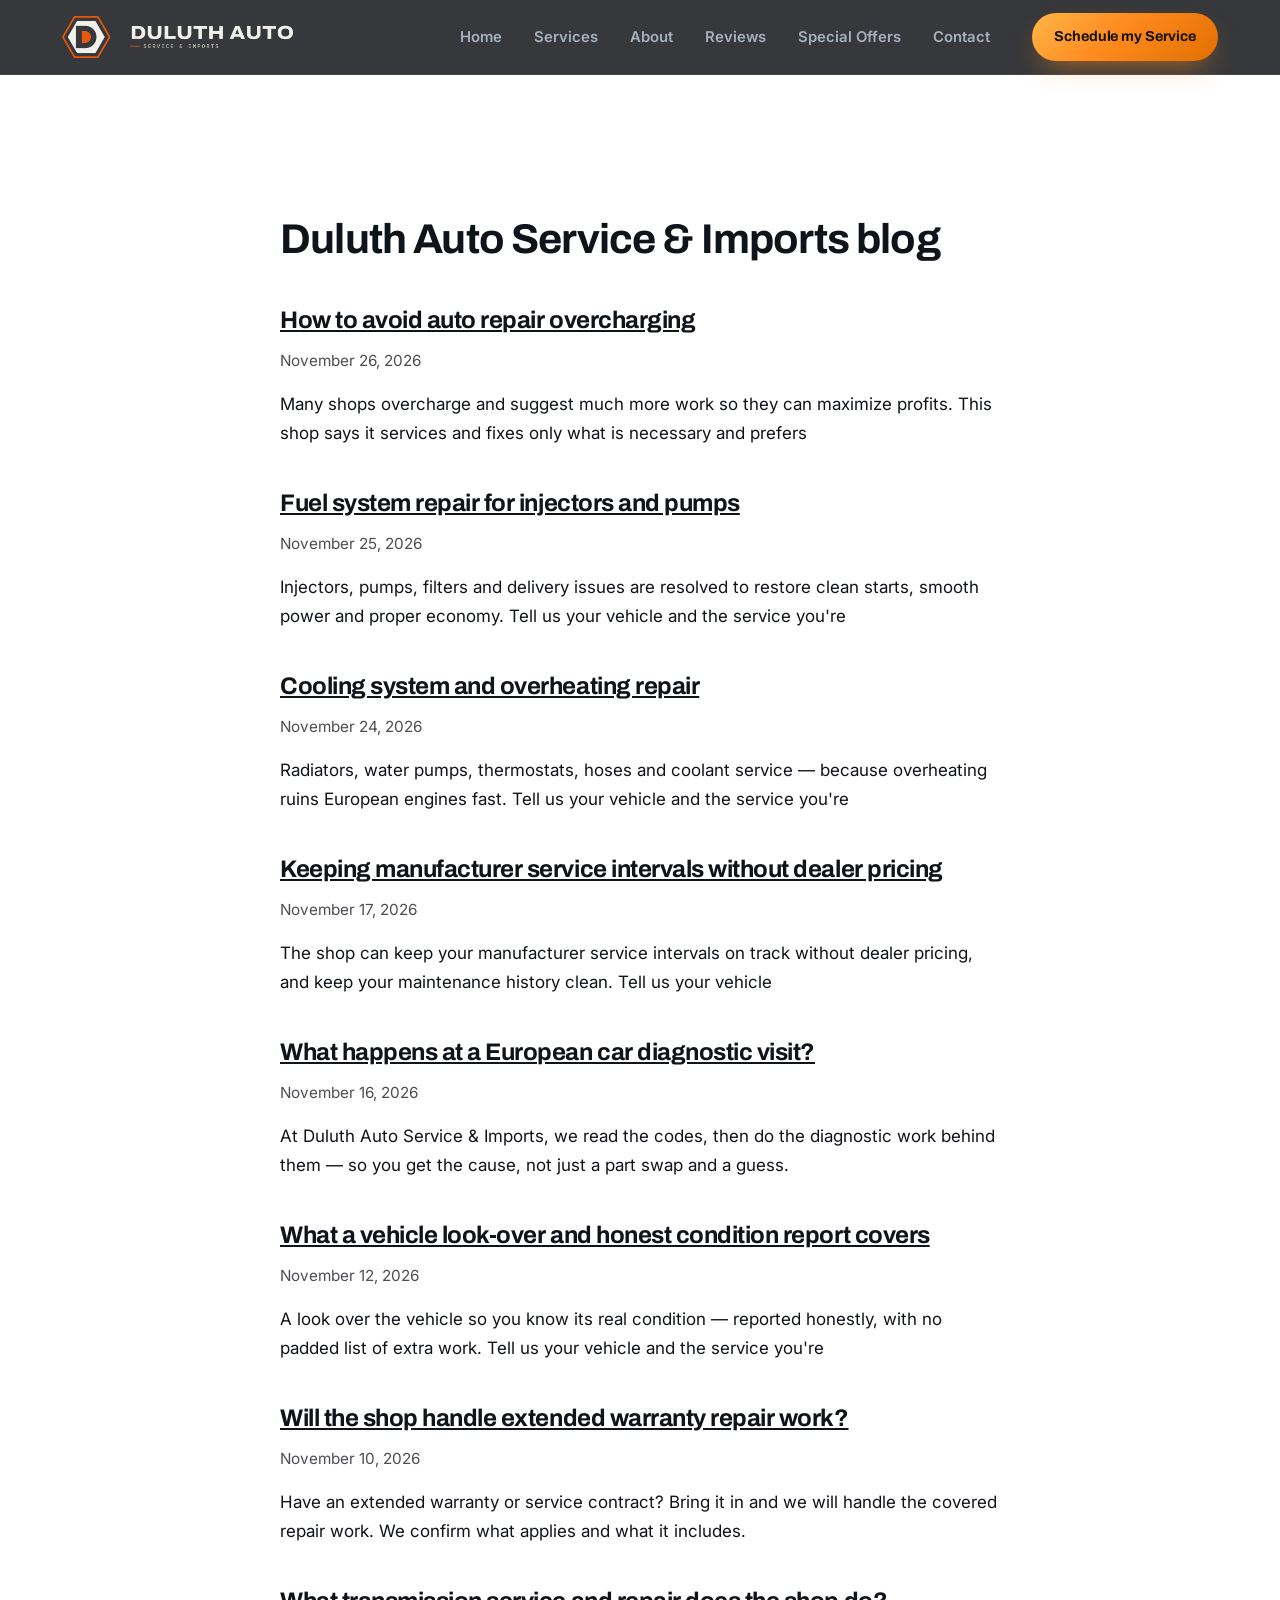
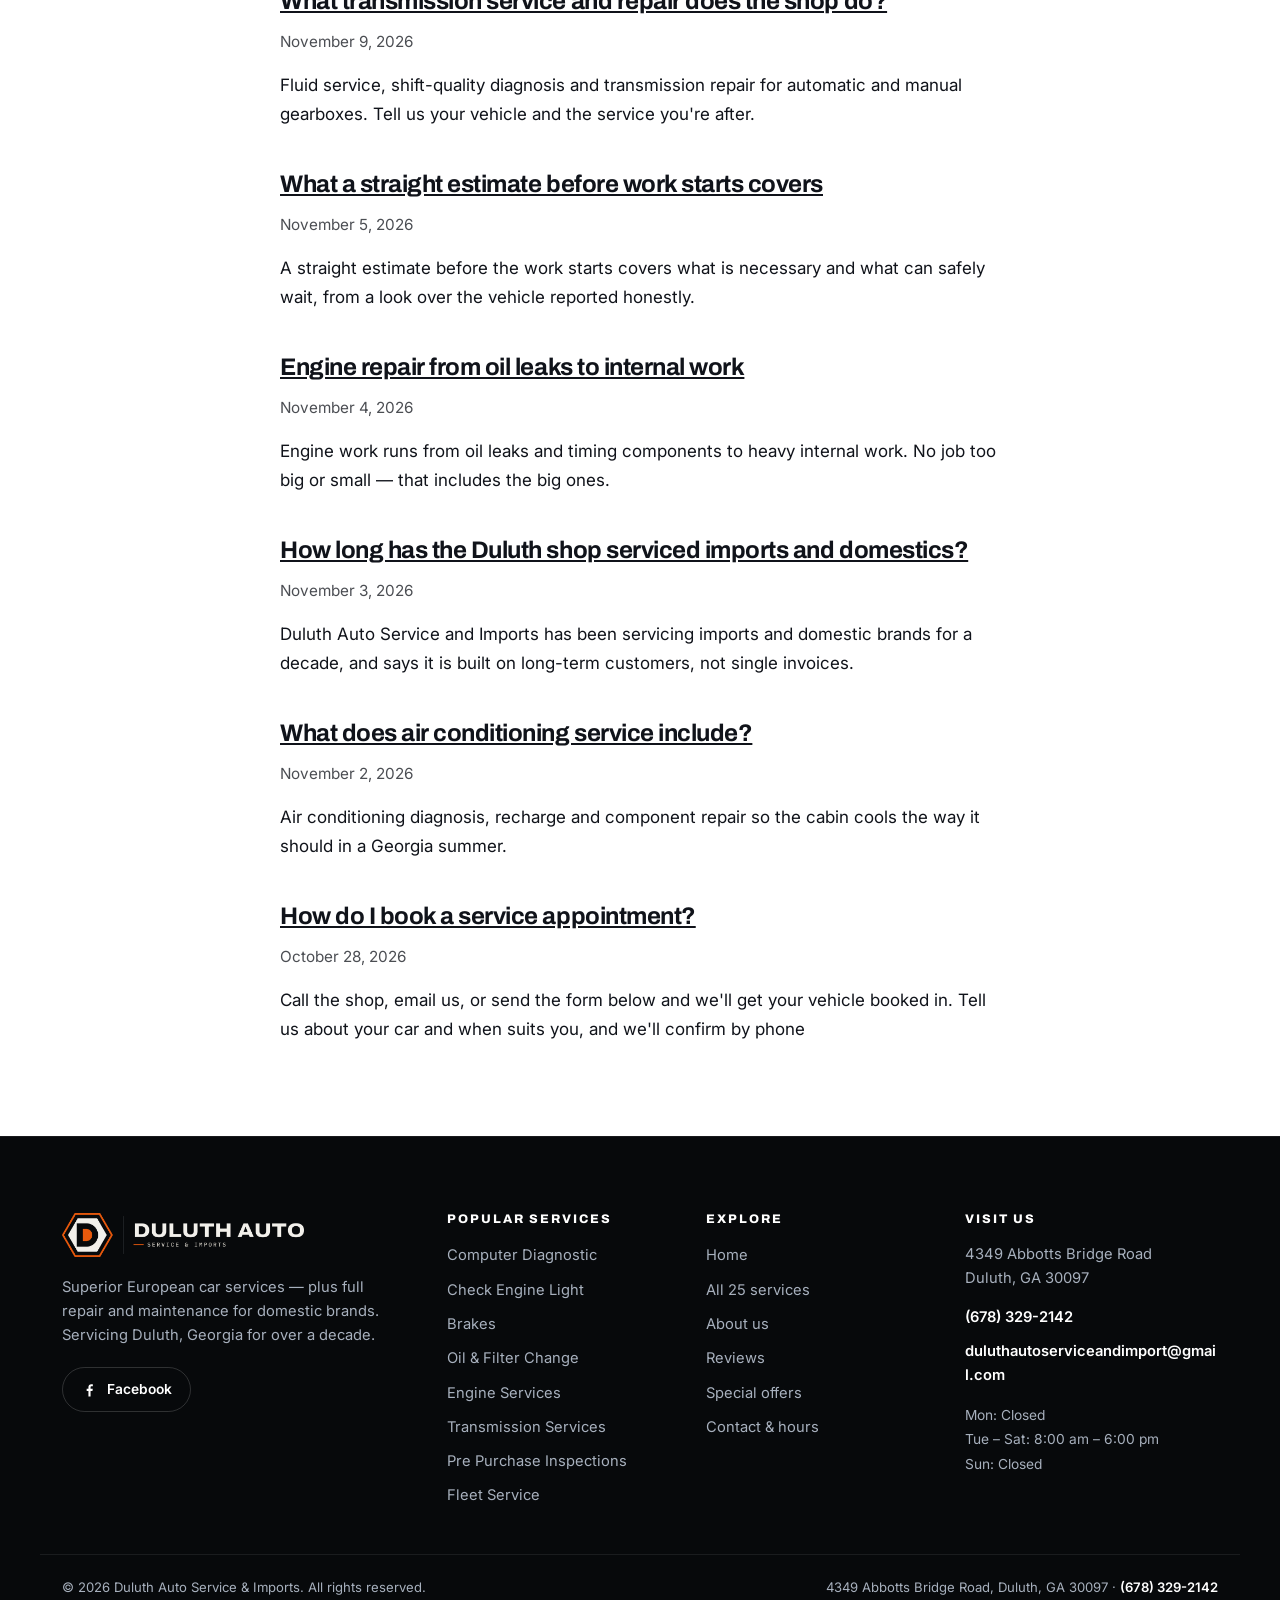
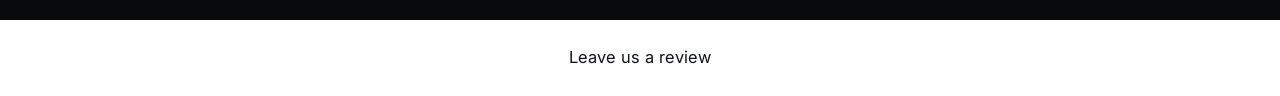
==== blog/index.html @ f307127d "feat: add review page link" ====
<!doctype html>
<html lang="en">
<head>
<meta charset="utf-8">
<meta name="viewport" content="width=device-width, initial-scale=1">
<meta name="theme-color" content="#0d0f12">
<link rel="icon" href="/favicon.svg" type="image/svg+xml">
<link rel="apple-touch-icon" href="/favicon.svg">
<link rel="preconnect" href="https://fonts.googleapis.com/">
<link rel="preconnect" href="https://fonts.gstatic.com/" crossorigin>
<link rel="stylesheet" href="https://fonts.googleapis.com/css2?family=Archivo:wght@500;600;700;800;900&amp;family=Inter:wght@400;500;600;700&amp;display=swap">
<link rel="stylesheet" href="/styles.css">
<script src="/script.js" defer></script>
<title>Blog | Duluth Auto Service &amp; Imports</title>
<meta name="description" content="Articles and answers from Duluth Auto Service &amp; Imports.">
<link rel="canonical" href="https://www.myduluthshop.com/blog/">
<meta property="og:type" content="article">
<meta property="og:title" content="Blog | Duluth Auto Service &amp; Imports">
<meta property="og:description" content="Articles and answers from Duluth Auto Service &amp; Imports.">
<meta property="og:url" content="https://www.myduluthshop.com/blog/">
<style>.lv-blog{box-sizing:border-box;max-width:760px;margin:0 auto;padding:clamp(96px,12vw,140px) 20px 64px;line-height:1.7;font-size:1.0625rem}.lv-blog h1{font-size:clamp(1.9rem,4vw,2.6rem);line-height:1.2;font-weight:700;margin:0 0 16px}.lv-blog h2{font-size:1.5rem;line-height:1.3;font-weight:700;margin:40px 0 12px}.lv-blog h3{font-size:1.15rem;line-height:1.4;font-weight:600;margin:24px 0 8px}.lv-blog p{margin:0 0 16px}.lv-blog ul{list-style:disc;padding-left:1.4em;margin:0 0 16px}.lv-blog li{margin:0 0 8px}.lv-blog a{color:inherit;text-decoration:underline;text-underline-offset:2px}.lv-blog__answer{font-size:1.15em}.lv-blog__meta,.lv-blog__crumbs{opacity:.75;font-size:.9em}.lv-blog__cta{margin-top:40px;padding:24px;border:1px solid currentColor;border-radius:8px}.lv-blog .lv-blog__list{list-style:none;padding:0}.lv-blog__list li{margin:0 0 28px}</style>
<script type="application/ld+json">{"@context":"https://schema.org","@graph":[{"@type":"LocalBusiness","@id":"https://www.myduluthshop.com/#business","name":"Duluth Auto Service \u0026 Imports","url":"https://www.myduluthshop.com/","telephone":"+16783292142"}]}</script>
</head>
<body>
<header class="site-header" id="siteHeader">
  <div class="wrap site-header__inner">
    <a class="brand" href="/#top" aria-label="Duluth Auto Service and Imports home">
      <img class="brand__logo" src="/images/logo.png" width="231" height="42" alt="Duluth Auto Service and Imports logo">
      <span class="brand__text">
        <strong>Duluth Auto Service</strong>
        <em>&amp; Imports · Duluth, GA</em>
      </span>
    </a>

    <nav class="nav" id="primaryNav" aria-label="Primary">
      <ul class="nav__list">
        <li><a class="nav__link" href="/#top">Home</a></li>
        <li><a class="nav__link" href="/#services">Services</a></li>
        <li><a class="nav__link" href="/#about">About</a></li>
        <li><a class="nav__link" href="/#reviews">Reviews</a></li>
        <li><a class="nav__link" href="/#offers">Special Offers</a></li>
        <li><a class="nav__link" href="/#contact">Contact</a></li>
      </ul>
      <a class="btn btn--primary nav__cta" href="/#contact">Schedule my Service</a>
    </nav>

    <button class="navtoggle" id="navToggle" type="button" aria-expanded="false" aria-controls="primaryNav" aria-label="Open menu">
      <span></span><span></span><span></span>
    </button>
  </div>
</header>
<main id="main" class="lv-blog"><h1>Duluth Auto Service &amp; Imports blog</h1>
<ul class="lv-blog__list">
<li><h2><a href="/blog/auto-repair-overcharging/">How to avoid auto repair overcharging</a></h2><p class="lv-blog__meta"><time datetime="2026-11-26">November 26, 2026</time></p><p>Many shops overcharge and suggest much more work so they can maximize profits. This shop says it services and fixes only what is necessary and prefers</p></li>
<li><h2><a href="/blog/fuel-system-repair-for-injectors-and-pumps/">Fuel system repair for injectors and pumps</a></h2><p class="lv-blog__meta"><time datetime="2026-11-25">November 25, 2026</time></p><p>Injectors, pumps, filters and delivery issues are resolved to restore clean starts, smooth power and proper economy. Tell us your vehicle and the service you&#39;re</p></li>
<li><h2><a href="/blog/cooling-system-and-overheating-repair/">Cooling system and overheating repair</a></h2><p class="lv-blog__meta"><time datetime="2026-11-24">November 24, 2026</time></p><p>Radiators, water pumps, thermostats, hoses and coolant service — because overheating ruins European engines fast. Tell us your vehicle and the service you&#39;re</p></li>
<li><h2><a href="/blog/manufacturer-service-intervals-without-dealer-pricing/">Keeping manufacturer service intervals without dealer pricing</a></h2><p class="lv-blog__meta"><time datetime="2026-11-17">November 17, 2026</time></p><p>The shop can keep your manufacturer service intervals on track without dealer pricing, and keep your maintenance history clean. Tell us your vehicle</p></li>
<li><h2><a href="/blog/european-car-diagnostics-in-duluth/">What happens at a European car diagnostic visit?</a></h2><p class="lv-blog__meta"><time datetime="2026-11-16">November 16, 2026</time></p><p>At Duluth Auto Service &amp; Imports, we read the codes, then do the diagnostic work behind them — so you get the cause, not just a part swap and a guess.</p></li>
<li><h2><a href="/blog/vehicle-look-over-and-honest-condition-report/">What a vehicle look-over and honest condition report covers</a></h2><p class="lv-blog__meta"><time datetime="2026-11-12">November 12, 2026</time></p><p>A look over the vehicle so you know its real condition — reported honestly, with no padded list of extra work. Tell us your vehicle and the service you&#39;re</p></li>
<li><h2><a href="/blog/extended-warranty-repair-work/">Will the shop handle extended warranty repair work?</a></h2><p class="lv-blog__meta"><time datetime="2026-11-10">November 10, 2026</time></p><p>Have an extended warranty or service contract? Bring it in and we will handle the covered repair work. We confirm what applies and what it includes.</p></li>
<li><h2><a href="/blog/transmission-service-and-repair/">What transmission service and repair does the shop do?</a></h2><p class="lv-blog__meta"><time datetime="2026-11-09">November 9, 2026</time></p><p>Fluid service, shift-quality diagnosis and transmission repair for automatic and manual gearboxes. Tell us your vehicle and the service you&#39;re after.</p></li>
<li><h2><a href="/blog/straight-estimate-before-work-starts/">What a straight estimate before work starts covers</a></h2><p class="lv-blog__meta"><time datetime="2026-11-05">November 5, 2026</time></p><p>A straight estimate before the work starts covers what is necessary and what can safely wait, from a look over the vehicle reported honestly.</p></li>
<li><h2><a href="/blog/engine-repair-from-oil-leaks-to-internal-work/">Engine repair from oil leaks to internal work</a></h2><p class="lv-blog__meta"><time datetime="2026-11-04">November 4, 2026</time></p><p>Engine work runs from oil leaks and timing components to heavy internal work. No job too big or small — that includes the big ones.</p></li>
<li><h2><a href="/blog/a-decade-servicing-imports-and-domestic-brands-in-duluth/">How long has the Duluth shop serviced imports and domestics?</a></h2><p class="lv-blog__meta"><time datetime="2026-11-03">November 3, 2026</time></p><p>Duluth Auto Service and Imports has been servicing imports and domestic brands for a decade, and says it is built on long-term customers, not single invoices.</p></li>
<li><h2><a href="/blog/air-conditioning-service-in-duluth-ga/">What does air conditioning service include?</a></h2><p class="lv-blog__meta"><time datetime="2026-11-02">November 2, 2026</time></p><p>Air conditioning diagnosis, recharge and component repair so the cabin cools the way it should in a Georgia summer.</p></li>
<li><h2><a href="/blog/booking-a-service-appointment-in-duluth-ga/">How do I book a service appointment?</a></h2><p class="lv-blog__meta"><time datetime="2026-10-28">October 28, 2026</time></p><p>Call the shop, email us, or send the form below and we&#39;ll get your vehicle booked in. Tell us about your car and when suits you, and we&#39;ll confirm by phone</p></li>
</ul>
</main>
<footer class="site-footer">
  <div class="wrap footer__grid">
    <div class="footer__brand">
      <img class="footer__logo" src="/images/logo.png" width="242" height="44" loading="lazy" alt="Duluth Auto Service and Imports logo">
      <p>
        Superior European car services — plus full repair and maintenance for domestic brands.
        Servicing Duluth, Georgia for over a decade.
      </p>
      <a class="social" href="https://www.facebook.com/DuluthAuto" target="_blank" rel="noopener" aria-label="Duluth Auto Service and Imports on Facebook">
        <svg viewbox="0 0 24 24" aria-hidden="true"><path d="M13.5 22v-8h2.7l.4-3.1h-3.1V8.9c0-.9.3-1.5 1.6-1.5h1.6V4.6A22 22 0 0 0 14.5 4.5c-2.4 0-4 1.5-4 4.1v2.3H8v3.1h2.5v8h3z"/></svg>
        <span>Facebook</span>
      </a>
    </div>

    <nav class="footer__col" aria-label="Services">
      <h3>Popular services</h3>
      <ul>
        <li><a href="/#services">Computer Diagnostic</a></li>
        <li><a href="/#services">Check Engine Light</a></li>
        <li><a href="/#services">Brakes</a></li>
        <li><a href="/#services">Oil &amp; Filter Change</a></li>
        <li><a href="/#services">Engine Services</a></li>
        <li><a href="/#services">Transmission Services</a></li>
        <li><a href="/#services">Pre Purchase Inspections</a></li>
        <li><a href="/#services">Fleet Service</a></li>
      </ul>
    </nav>

    <nav class="footer__col" aria-label="Site">
      <h3>Explore</h3>
      <ul>
        <li><a href="/#top">Home</a></li>
        <li><a href="/#services">All 25 services</a></li>
        <li><a href="/#about">About us</a></li>
        <li><a href="/#reviews">Reviews</a></li>
        <li><a href="/#offers">Special offers</a></li>
        <li><a href="/#contact">Contact &amp; hours</a></li>
      </ul>
    </nav>

    <div class="footer__col">
      <h3>Visit us</h3>
      <address>
        4349 Abbotts Bridge Road<br>
        Duluth, GA 30097
      </address>
      <ul class="footer__contact">
        <li><a href="tel:+16783292142">(678) 329-2142</a></li>
        <li><a href="mailto:duluthautoserviceandimport@gmail.com">duluthautoserviceandimport@gmail.com</a></li>
      </ul>
      <p class="footer__hours">
        Mon: Closed<br>
        Tue – Sat: 8:00 am – 6:00 pm<br>
        Sun: Closed
      </p>
    </div>
  </div>

  <div class="wrap footer__bottom">
    <p>&copy; <span id="year">2026</span> Duluth Auto Service &amp; Imports. All rights reserved.</p>
    <p>4349 Abbotts Bridge Road, Duluth, GA 30097 · <a href="tel:+16783292142">(678) 329-2142</a></p>
  </div>
</footer>
<p data-lv-review="1" style="text-align:center;margin:24px 0"><a href="/review">Leave us a review</a></p>
</body>
</html>
---- styles.css ----
/* ==========================================================================
   Duluth Auto Service & Imports — 2026 redesign
   Vanilla CSS. Dark graphite + amber, bold editorial typography.
   ========================================================================== */

/* ---------- Tokens ---------- */
:root {
  --ink:        #0b0d10;
  --ink-2:      #12151a;
  --ink-3:      #191d24;
  --line:       #262c35;
  --line-soft:  #e3e6ea;

  --paper:      #ffffff;
  --paper-2:    #f5f6f8;
  --paper-3:    #eceef2;

  --txt:        #10131a;
  --txt-mute:   #5a6372;
  --txt-light:  #f2f4f7;
  --txt-light-mute: #a7b0bd;

  --amber:      #ff8a1e;
  --amber-2:    #ffb648;
  --amber-deep: #e06f00;
  --steel:      #4d7cff;

  --radius:     18px;
  --radius-sm:  12px;
  --radius-lg:  28px;

  --shadow-sm:  0 2px 10px rgba(11, 13, 16, .08);
  --shadow:     0 18px 50px -18px rgba(11, 13, 16, .35);
  --shadow-lg:  0 40px 90px -30px rgba(11, 13, 16, .5);

  --wrap:       1200px;
  --head-h:     74px;

  --ff-display: 'Archivo', 'Helvetica Neue', Arial, sans-serif;
  --ff-body:    'Inter', -apple-system, BlinkMacSystemFont, 'Segoe UI', Roboto, Arial, sans-serif;

  --ease: cubic-bezier(.22, .61, .36, 1);
}

/* ---------- Reset ---------- */
*, *::before, *::after { box-sizing: border-box; }

html {
  -webkit-text-size-adjust: 100%;
  scroll-behavior: smooth;
  scroll-padding-top: calc(var(--head-h) + 16px);
}

body {
  margin: 0;
  font-family: var(--ff-body);
  font-size: 16.5px;
  line-height: 1.65;
  color: var(--txt);
  background: var(--paper);
  -webkit-font-smoothing: antialiased;
  text-rendering: optimizeLegibility;
  overflow-x: hidden;
}

img, svg { display: block; max-width: 100%; }
img { height: auto; }
a { color: inherit; text-decoration: none; }
button { font: inherit; }

h1, h2, h3, h4 {
  font-family: var(--ff-display);
  font-weight: 800;
  line-height: 1.04;
  letter-spacing: -.02em;
  margin: 0 0 .5em;
  text-wrap: balance;
}

p { margin: 0 0 1em; }
p:last-child { margin-bottom: 0; }

ul { margin: 0; padding: 0; list-style: none; }

::selection { background: var(--amber); color: #1a1205; }

.sr-only {
  position: absolute; width: 1px; height: 1px;
  padding: 0; margin: -1px; overflow: hidden;
  clip: rect(0 0 0 0); white-space: nowrap; border: 0;
}

.skip-link {
  position: absolute; top: -60px; left: 12px; z-index: 200;
  background: var(--amber); color: #1a1205;
  padding: 10px 18px; border-radius: 0 0 10px 10px;
  font-weight: 700;
  transition: top .2s var(--ease);
}
.skip-link:focus { top: 0; }

:focus-visible {
  outline: 3px solid var(--amber);
  outline-offset: 3px;
  border-radius: 4px;
}

.wrap {
  width: 100%;
  max-width: var(--wrap);
  margin-inline: auto;
  padding-inline: 22px;
}

.ico { width: 1em; height: 1em; fill: currentColor; flex: none; }

/* ---------- Shared bits ---------- */
.eyebrow {
  display: inline-flex; align-items: center; gap: 10px;
  font-family: var(--ff-body);
  font-size: .76rem; font-weight: 700;
  letter-spacing: .16em; text-transform: uppercase;
  color: var(--amber-deep);
  margin: 0 0 18px;
}
.eyebrow--light { color: var(--amber-2); }

.eyebrow__dot {
  width: 8px; height: 8px; border-radius: 50%;
  background: var(--amber);
  box-shadow: 0 0 0 4px rgba(255, 138, 30, .18);
}

.grad {
  background: linear-gradient(100deg, var(--amber-2), var(--amber) 55%, var(--amber-deep));
  -webkit-background-clip: text; background-clip: text;
  -webkit-text-fill-color: transparent; color: transparent;
}

.section { padding: clamp(68px, 9vw, 128px) 0; }

.sechead { max-width: 720px; margin-bottom: clamp(34px, 5vw, 58px); }
.sechead--center { margin-inline: auto; text-align: center; }
.sechead--center .eyebrow { justify-content: center; }

.sechead__title {
  font-size: clamp(2rem, 4.6vw, 3.5rem);
  margin-bottom: .45em;
}
.sechead__lede {
  font-size: 1.07rem;
  color: var(--txt-mute);
  max-width: 60ch;
}
.sechead--center .sechead__lede { margin-inline: auto; }

/* ---------- Buttons ---------- */
.btn {
  --btn-bg: var(--amber);
  --btn-fg: #1a1205;
  position: relative;
  display: inline-flex; align-items: center; justify-content: center; gap: 10px;
  padding: 14px 26px;
  border: 0; border-radius: 999px;
  background: var(--btn-bg); color: var(--btn-fg);
  font-family: var(--ff-display);
  font-size: .97rem; font-weight: 700; letter-spacing: -.005em;
  cursor: pointer;
  text-align: center;
  transition: transform .22s var(--ease), box-shadow .22s var(--ease), background .22s var(--ease), color .22s var(--ease);
  will-change: transform;
}
.btn:hover { transform: translateY(-2px); }
.btn:active { transform: translateY(0); }

.btn--primary {
  background: linear-gradient(135deg, var(--amber-2), var(--amber) 45%, var(--amber-deep));
  color: #1b1304;
  box-shadow: 0 12px 28px -12px rgba(255, 138, 30, .75);
}
.btn--primary:hover { box-shadow: 0 18px 38px -14px rgba(255, 138, 30, .9); }

.btn--ghost {
  background: rgba(255, 255, 255, .08);
  color: #fff;
  border: 1px solid rgba(255, 255, 255, .28);
  backdrop-filter: blur(8px);
}
.btn--ghost:hover { background: rgba(255, 255, 255, .16); border-color: rgba(255, 255, 255, .5); }

.btn--line {
  background: transparent;
  color: var(--txt);
  border: 1.5px solid var(--line-soft);
}
.btn--line:hover { border-color: var(--txt); background: var(--paper-2); }

.btn--lg { padding: 17px 32px; font-size: 1.03rem; }
.btn--full { width: 100%; }

/* ---------- Top bar ---------- */
.topbar {
  background: var(--ink);
  color: var(--txt-light-mute);
  font-size: .82rem;
  border-bottom: 1px solid rgba(255, 255, 255, .07);
}
.topbar__inner {
  display: flex; align-items: center; gap: 26px;
  min-height: 42px;
  flex-wrap: wrap;
}
.topbar__item {
  display: inline-flex; align-items: center; gap: 8px;
  margin: 0;
}
.topbar__item .ico { color: var(--amber); }
.topbar__phone {
  margin-left: auto;
  font-weight: 700; color: #fff;
  transition: color .2s var(--ease);
}
.topbar__phone:hover { color: var(--amber-2); }

.openstatus.is-open { color: #7ee2a8; font-weight: 600; }
.openstatus.is-closed { color: var(--txt-light-mute); }

/* ---------- Header ---------- */
.site-header {
  position: sticky; top: 0; z-index: 90;
  background: rgba(11, 13, 16, .82);
  backdrop-filter: blur(14px) saturate(140%);
  border-bottom: 1px solid rgba(255, 255, 255, .08);
  transition: background .3s var(--ease), box-shadow .3s var(--ease);
}
.site-header.is-stuck {
  background: rgba(11, 13, 16, .96);
  box-shadow: 0 10px 30px -14px rgba(0, 0, 0, .8);
}

.site-header__inner {
  display: flex; align-items: center; gap: 20px;
  min-height: var(--head-h);
}

.brand { display: inline-flex; align-items: center; gap: 13px; flex: none; }
.brand__logo {
  width: auto; height: 42px;
  object-fit: contain;
}
.brand__text {
  display: none;
  flex-direction: column;
  line-height: 1.15;
  color: #fff;
}
.brand__text strong {
  font-family: var(--ff-display);
  font-size: 1rem; font-weight: 800; letter-spacing: -.01em;
}
.brand__text em {
  font-style: normal;
  font-size: .72rem;
  color: var(--txt-light-mute);
  letter-spacing: .04em;
}

.nav { margin-left: auto; display: flex; align-items: center; gap: 28px; }
.nav__list { display: flex; align-items: center; gap: 4px; }
.nav__link {
  position: relative;
  display: block;
  padding: 10px 14px;
  border-radius: 999px;
  color: var(--txt-light-mute);
  font-size: .93rem; font-weight: 600;
  transition: color .2s var(--ease), background .2s var(--ease);
}
.nav__link:hover { color: #fff; background: rgba(255, 255, 255, .07); }
.nav__link.is-active { color: var(--amber-2); }
.nav__cta { padding: 12px 22px; font-size: .9rem; }

.navtoggle {
  display: none;
  margin-left: auto;
  width: 46px; height: 46px;
  background: rgba(255, 255, 255, .08);
  border: 1px solid rgba(255, 255, 255, .16);
  border-radius: 12px;
  cursor: pointer;
  padding: 0;
  position: relative;
}
.navtoggle span {
  position: absolute; left: 13px;
  width: 20px; height: 2px; border-radius: 2px;
  background: #fff;
  transition: transform .28s var(--ease), opacity .2s var(--ease);
}
.navtoggle span:nth-child(1) { top: 16px; }
.navtoggle span:nth-child(2) { top: 22px; }
.navtoggle span:nth-child(3) { top: 28px; }
.navtoggle[aria-expanded="true"] span:nth-child(1) { transform: translateY(6px) rotate(45deg); }
.navtoggle[aria-expanded="true"] span:nth-child(2) { opacity: 0; }
.navtoggle[aria-expanded="true"] span:nth-child(3) { transform: translateY(-6px) rotate(-45deg); }

/* ---------- Hero ---------- */
.hero {
  position: relative;
  background: var(--ink);
  color: #fff;
  overflow: hidden;
  isolation: isolate;
}
.hero__media { position: absolute; inset: 0; z-index: -2; }
.hero__media img {
  width: 100%; height: 100%;
  object-fit: cover;
  object-position: center 55%;
  filter: saturate(.85) contrast(1.05);
}
.hero::after {
  content: "";
  position: absolute; inset: 0; z-index: -1;
  background:
    radial-gradient(1100px 620px at 12% 18%, rgba(255, 138, 30, .20), transparent 62%),
    linear-gradient(104deg, rgba(8, 10, 13, .96) 0%, rgba(8, 10, 13, .9) 38%, rgba(8, 10, 13, .55) 68%, rgba(8, 10, 13, .72) 100%);
}

.hero__inner {
  position: relative;
  display: flex; align-items: center;
  min-height: clamp(560px, 82vh, 820px);
  padding-block: clamp(70px, 10vw, 120px);
}
.hero__copy { max-width: 700px; }

.hero__title {
  font-size: clamp(2.7rem, 7.6vw, 5.6rem);
  font-weight: 900;
  letter-spacing: -.035em;
  line-height: .95;
  text-transform: uppercase;
  margin-bottom: .32em;
}

.hero__lede {
  font-size: clamp(1rem, 1.6vw, 1.14rem);
  color: #d4dae3;
  max-width: 60ch;
  margin-bottom: 34px;
}

.hero__actions { display: flex; flex-wrap: wrap; gap: 14px; margin-bottom: 52px; }

.hero__stats {
  display: grid;
  grid-template-columns: repeat(3, minmax(0, 1fr));
  gap: 2px;
  margin: 0;
  max-width: 620px;
  border-top: 1px solid rgba(255, 255, 255, .16);
  padding-top: 26px;
}
.hero__stat { display: flex; flex-direction: column-reverse; gap: 4px; padding-right: 14px; }
.hero__stat dd {
  margin: 0;
  font-family: var(--ff-display);
  font-size: clamp(1.5rem, 3vw, 2.1rem);
  font-weight: 800;
  letter-spacing: -.03em;
  color: var(--amber-2);
}
.hero__stat dt {
  font-size: .76rem;
  line-height: 1.35;
  color: var(--txt-light-mute);
  letter-spacing: .02em;
}

.hero__scroll {
  position: absolute; bottom: 20px; left: 50%;
  transform: translateX(-50%);
  width: 1px; height: 54px;
  background: linear-gradient(to bottom, transparent, rgba(255, 255, 255, .45));
  overflow: hidden;
}
.hero__scroll span {
  position: absolute; top: 0; left: -1px;
  width: 3px; height: 16px; border-radius: 3px;
  background: var(--amber);
  animation: scrollDot 2.2s var(--ease) infinite;
}
@keyframes scrollDot {
  0%   { transform: translateY(-20px); opacity: 0; }
  40%  { opacity: 1; }
  100% { transform: translateY(54px); opacity: 0; }
}

/* ---------- Value strip ---------- */
.strip {
  background: var(--ink-2);
  color: #fff;
  padding: clamp(44px, 6vw, 72px) 0;
  border-bottom: 1px solid var(--line);
}
.strip__grid {
  display: grid;
  grid-template-columns: repeat(auto-fit, minmax(260px, 1fr));
  gap: clamp(26px, 3.4vw, 44px);
}
.strip__item { position: relative; padding-left: 0; }
.strip__ico {
  width: 34px; height: 34px;
  fill: var(--amber);
  margin-bottom: 16px;
}
.strip__item h3 {
  font-size: 1.16rem;
  margin-bottom: .55em;
  color: #fff;
}
.strip__item p {
  font-size: .95rem;
  color: var(--txt-light-mute);
  margin: 0;
}

/* ---------- Services ---------- */
.section--services { background: var(--paper); }

.svc-tools {
  display: flex; flex-wrap: wrap; align-items: center;
  gap: 16px 20px;
  margin-bottom: 34px;
}

.svc-search {
  position: relative;
  display: flex; align-items: center; gap: 10px;
  flex: 1 1 290px;
  max-width: 400px;
  padding: 0 16px;
  background: var(--paper-2);
  border: 1.5px solid var(--line-soft);
  border-radius: 999px;
  transition: border-color .2s var(--ease), background .2s var(--ease);
}
.svc-search:focus-within { border-color: var(--amber); background: #fff; }
.svc-search .ico { color: var(--txt-mute); font-size: 1.15rem; }
.svc-search input {
  flex: 1; min-width: 0;
  padding: 13px 0;
  border: 0; background: transparent;
  font: inherit; font-size: .94rem;
  color: var(--txt);
}
.svc-search input:focus { outline: none; }
.svc-search input::-webkit-search-cancel-button { cursor: pointer; }

.svc-filters { display: flex; flex-wrap: wrap; gap: 8px; }
.chip {
  padding: 9px 17px;
  border: 1.5px solid var(--line-soft);
  border-radius: 999px;
  background: transparent;
  color: var(--txt-mute);
  font-size: .85rem; font-weight: 600;
  cursor: pointer;
  transition: all .2s var(--ease);
}
.chip:hover { border-color: var(--txt); color: var(--txt); }
.chip.is-active {
  background: var(--ink); border-color: var(--ink); color: #fff;
}

.svc-grid {
  display: grid;
  grid-template-columns: repeat(auto-fill, minmax(282px, 1fr));
  gap: 18px;
}

.svc {
  position: relative;
  display: flex; flex-direction: column;
  padding: 28px 26px 24px;
  background: var(--paper-2);
  border: 1px solid transparent;
  border-radius: var(--radius);
  overflow: hidden;
  transition: transform .26s var(--ease), box-shadow .26s var(--ease), background .26s var(--ease);
}
.svc::before {
  content: "";
  position: absolute; left: 0; top: 0; bottom: 0;
  width: 3px;
  background: linear-gradient(to bottom, var(--amber-2), var(--amber-deep));
  transform: scaleY(0); transform-origin: top;
  transition: transform .3s var(--ease);
}
.svc:hover {
  transform: translateY(-5px);
  background: #fff;
  box-shadow: var(--shadow);
}
.svc:hover::before { transform: scaleY(1); }

.svc__num {
  font-family: var(--ff-display);
  font-size: .78rem; font-weight: 800;
  letter-spacing: .1em;
  color: var(--amber-deep);
  margin-bottom: 14px;
}
.svc__title {
  font-size: 1.2rem;
  margin-bottom: .5em;
}
.svc__text {
  font-size: .92rem;
  color: var(--txt-mute);
  margin-bottom: 18px;
  flex: 1;
}
.svc__link {
  align-self: flex-start;
  font-size: .86rem; font-weight: 700;
  color: var(--txt);
  border-bottom: 2px solid var(--amber);
  padding-bottom: 2px;
  transition: color .2s var(--ease), gap .2s var(--ease);
}
.svc__link::after { content: " →"; }
.svc__link:hover { color: var(--amber-deep); }

.svc[hidden] { display: none; }

.svc-empty {
  margin-top: 28px;
  padding: 26px;
  text-align: center;
  background: var(--paper-2);
  border-radius: var(--radius);
  color: var(--txt-mute);
}
.svc-empty a { color: var(--amber-deep); font-weight: 700; text-decoration: underline; }

/* ---------- About ---------- */
.section--about { background: var(--paper); }
.about__grid {
  display: grid;
  grid-template-columns: minmax(0, .95fr) minmax(0, 1.05fr);
  gap: clamp(32px, 5vw, 72px);
  align-items: center;
}
.about__media { position: relative; }
.about__media img {
  width: 100%;
  aspect-ratio: 4 / 3.2;
  object-fit: cover;
  border-radius: var(--radius-lg);
  box-shadow: var(--shadow);
}
.about__badge {
  position: absolute; right: -10px; bottom: -22px;
  display: flex; flex-direction: column; gap: 2px;
  width: 182px;
  padding: 20px 22px;
  background: var(--ink);
  color: #fff;
  border-radius: var(--radius);
  box-shadow: var(--shadow-lg);
}
.about__badge strong {
  font-family: var(--ff-display);
  font-size: 2.2rem; font-weight: 900; letter-spacing: -.04em;
  color: var(--amber-2);
  line-height: 1;
}
.about__badge span { font-size: .78rem; color: var(--txt-light-mute); line-height: 1.35; }

.about__copy p { color: var(--txt-mute); font-size: 1.02rem; }

.ticks { margin: 26px 0 30px; display: grid; gap: 12px; }
.ticks--tight { margin: 20px 0 0; }
.ticks li {
  position: relative;
  padding-left: 34px;
  font-size: .96rem;
  font-weight: 500;
}
.ticks li::before {
  content: "";
  position: absolute; left: 0; top: .28em;
  width: 20px; height: 20px;
  border-radius: 50%;
  background: var(--amber);
  box-shadow: inset 0 0 0 20px var(--amber);
}
.ticks li::after {
  content: "";
  position: absolute; left: 6px; top: .62em;
  width: 8px; height: 4px;
  border-left: 2px solid #1a1205;
  border-bottom: 2px solid #1a1205;
  transform: rotate(-45deg);
}

.about__actions { display: flex; flex-wrap: wrap; gap: 12px; }

/* ---------- Euro feature ---------- */
.section--euro {
  background: var(--ink);
  color: #fff;
  position: relative;
  overflow: hidden;
}
.section--euro::before {
  content: "";
  position: absolute; top: -140px; right: -120px;
  width: 520px; height: 520px;
  background: radial-gradient(circle, rgba(255, 138, 30, .22), transparent 68%);
  pointer-events: none;
}
.euro__grid {
  position: relative;
  display: grid;
  grid-template-columns: minmax(0, 1fr) minmax(0, 1fr);
  gap: clamp(32px, 5vw, 70px);
  align-items: center;
}
.euro__copy p { color: #c8cfda; font-size: 1.04rem; }
.euro__ask {
  font-family: var(--ff-display);
  font-size: 1.12rem; font-weight: 700;
  color: #fff !important;
  padding-left: 18px;
  border-left: 3px solid var(--amber);
  margin-bottom: 30px !important;
}
.euro__media img {
  width: 100%;
  aspect-ratio: 4 / 3;
  object-fit: cover;
  border-radius: var(--radius-lg);
  box-shadow: var(--shadow-lg);
}

/* ---------- Gallery ---------- */
.section--gallery { background: var(--paper-2); }
.gallery {
  display: grid;
  grid-template-columns: repeat(3, minmax(0, 1fr));
  gap: 16px;
}
.gallery__item { margin: 0; overflow: hidden; border-radius: var(--radius); }
.gallery__item img {
  width: 100%;
  aspect-ratio: 4 / 3;
  object-fit: cover;
  transition: transform .5s var(--ease), filter .4s var(--ease);
}
.gallery__item:hover img { transform: scale(1.055); filter: saturate(1.1); }

/* ---------- Reviews ---------- */
.section--reviews { background: var(--ink-2); color: #fff; }
.section--reviews .sechead__title { font-size: clamp(1.9rem, 4.2vw, 3.2rem); }

.reviews {
  display: grid;
  grid-template-columns: repeat(auto-fit, minmax(276px, 1fr));
  gap: 18px;
  align-items: start;
}
.review {
  margin: 0;
  display: flex; flex-direction: column;
  padding: 30px 28px;
  background: rgba(255, 255, 255, .045);
  border: 1px solid rgba(255, 255, 255, .09);
  border-radius: var(--radius);
  transition: transform .26s var(--ease), background .26s var(--ease), border-color .26s var(--ease);
}
.review:hover {
  transform: translateY(-4px);
  background: rgba(255, 255, 255, .08);
  border-color: rgba(255, 138, 30, .45);
}
.review__stars { color: var(--amber-2); letter-spacing: .14em; font-size: 1rem; margin-bottom: 16px; }
.review blockquote { margin: 0 0 22px; flex: 1; }
.review blockquote p {
  margin: 0;
  font-size: .97rem;
  line-height: 1.68;
  color: #dde3eb;
}
.review__by { display: flex; align-items: center; gap: 12px; }
.review__avatar {
  display: grid; place-items: center;
  width: 42px; height: 42px;
  border-radius: 50%;
  background: linear-gradient(135deg, var(--amber-2), var(--amber-deep));
  color: #1a1205;
  font-family: var(--ff-display);
  font-size: .86rem; font-weight: 800;
  letter-spacing: .02em;
  flex: none;
}
.review__name { font-family: var(--ff-display); font-weight: 700; font-size: 1rem; }

/* ---------- Offers ---------- */
.section--offers { background: var(--paper); }
.offers__grid {
  display: grid;
  grid-template-columns: minmax(0, 1fr) minmax(0, .85fr);
  gap: clamp(32px, 5vw, 64px);
  align-items: center;
}
.offers__copy p { color: var(--txt-mute); font-size: 1.02rem; }

/* ---------- Cards / forms ---------- */
.card {
  background: var(--paper-2);
  border: 1px solid var(--line-soft);
  border-radius: var(--radius-lg);
  padding: clamp(26px, 3.4vw, 38px);
}
.card--form { box-shadow: var(--shadow-sm); }
.card--main { background: #fff; box-shadow: var(--shadow); }
.card__title { font-size: 1.42rem; margin-bottom: .35em; }
.card__sub { color: var(--txt-mute); font-size: .94rem; margin-bottom: 26px; }

.form { display: grid; gap: 16px; }
.form--compact { gap: 14px; }

.field-row {
  display: grid;
  grid-template-columns: repeat(2, minmax(0, 1fr));
  gap: 16px;
}

.field { display: grid; gap: 7px; min-width: 0; }
.field label {
  font-size: .82rem; font-weight: 600;
  letter-spacing: .02em;
  color: var(--txt);
}
.req { color: var(--amber-deep); }

.field input,
.field select,
.field textarea {
  width: 100%;
  padding: 13px 15px;
  border: 1.5px solid var(--line-soft);
  border-radius: var(--radius-sm);
  background: #fff;
  font: inherit; font-size: .94rem;
  color: var(--txt);
  transition: border-color .18s var(--ease), box-shadow .18s var(--ease);
}
.field textarea { resize: vertical; min-height: 104px; }
.field select {
  appearance: none;
  background-image: url("data:image/svg+xml,%3Csvg xmlns='http://www.w3.org/2000/svg' viewBox='0 0 24 24' fill='%235a6372'%3E%3Cpath d='M7 10l5 5 5-5z'/%3E%3C/svg%3E");
  background-repeat: no-repeat;
  background-position: right 11px center;
  background-size: 20px;
  padding-right: 38px;
  cursor: pointer;
}
.field input:focus,
.field select:focus,
.field textarea:focus {
  outline: none;
  border-color: var(--amber);
  box-shadow: 0 0 0 4px rgba(255, 138, 30, .16);
}
.field input::placeholder,
.field textarea::placeholder { color: #98a1b0; }

.field input[aria-invalid="true"],
.field textarea[aria-invalid="true"] {
  border-color: #e0463c;
  box-shadow: 0 0 0 4px rgba(224, 70, 60, .14);
}

.field--check {
  grid-template-columns: auto 1fr;
  align-items: center;
  gap: 11px;
  padding-top: 2px;
}
.field--check input {
  width: 20px; height: 20px;
  accent-color: var(--amber-deep);
  cursor: pointer;
  padding: 0;
}
.field--check label { font-weight: 500; color: var(--txt-mute); font-size: .88rem; cursor: pointer; }

.form__fine {
  font-size: .8rem;
  color: var(--txt-mute);
  margin: 2px 0 0;
  text-align: center;
}
.form__fine a { color: var(--amber-deep); font-weight: 700; }

.form button[type="submit"][aria-busy="true"] { opacity: .7; pointer-events: none; }

.formnote {
  display: grid; gap: 4px;
  padding: 16px 18px;
  border-radius: var(--radius-sm);
  margin-bottom: 20px;
  font-size: .92rem;
}
.formnote[hidden] { display: none; }
.formnote strong { font-family: var(--ff-display); font-size: 1.02rem; }
.formnote--ok {
  background: #e8f8ee;
  border: 1px solid #9fdcb7;
  color: #11603a;
}
.formnote--err {
  background: #fdeceb;
  border: 1px solid #f3b6b1;
  color: #8e241c;
}

/* ---------- Contact ---------- */
.section--contact { background: var(--ink); color: #fff; }
.section--contact .sechead__lede { color: var(--txt-light-mute); }

.contact__grid {
  display: grid;
  grid-template-columns: minmax(0, .9fr) minmax(0, 1.1fr);
  gap: clamp(26px, 3.6vw, 46px);
  align-items: start;
}
.contact__info { display: grid; gap: 14px; }

.infocard {
  display: flex; align-items: center; gap: 16px;
  padding: 20px 22px;
  background: rgba(255, 255, 255, .05);
  border: 1px solid rgba(255, 255, 255, .1);
  border-radius: var(--radius);
  transition: background .2s var(--ease), border-color .2s var(--ease), transform .2s var(--ease);
}
.infocard--link:hover {
  background: rgba(255, 255, 255, .09);
  border-color: rgba(255, 138, 30, .5);
  transform: translateX(3px);
}
.infocard__ico {
  display: grid; place-items: center;
  width: 46px; height: 46px; flex: none;
  border-radius: 13px;
  background: linear-gradient(135deg, var(--amber-2), var(--amber-deep));
}
.infocard__ico svg { width: 23px; height: 23px; fill: #1a1205; }
.infocard__body { display: grid; gap: 2px; min-width: 0; }
.infocard__label {
  font-size: .74rem; font-weight: 700;
  letter-spacing: .14em; text-transform: uppercase;
  color: var(--amber-2);
}
.infocard__value {
  font-family: var(--ff-display);
  font-size: 1.22rem; font-weight: 700;
  letter-spacing: -.015em;
  word-break: break-word;
}
.infocard__value--sm { font-size: 1rem; line-height: 1.4; }

.infocard--hours { display: block; padding: 24px 22px; }
.hours__title { font-size: 1.15rem; margin-bottom: .8em; }
.hours { display: grid; gap: 0; }
.hours li {
  display: flex; align-items: center; justify-content: space-between;
  gap: 14px;
  padding: 9px 0;
  font-size: .92rem;
  border-bottom: 1px dashed rgba(255, 255, 255, .11);
}
.hours li:last-child { border-bottom: 0; }
.hours li span { font-weight: 600; }
.hours li em { font-style: normal; color: var(--txt-light-mute); }
.hours li em.hours--closed { color: #8b94a2; }
.hours li.is-today {
  padding-inline: 12px;
  margin-inline: -12px;
  background: rgba(255, 138, 30, .13);
  border-radius: 8px;
  border-bottom-color: transparent;
}
.hours li.is-today span { color: var(--amber-2); }
.hours li.is-today em { color: #fff; }

.maplink {
  position: relative;
  display: flex; align-items: center; gap: 16px;
  padding: 22px;
  min-height: 118px;
  overflow: hidden;
  background: var(--ink-3);
  border: 1px solid rgba(255, 255, 255, .1);
  border-radius: var(--radius);
  transition: border-color .22s var(--ease), transform .22s var(--ease);
}
.maplink:hover { border-color: rgba(255, 138, 30, .55); transform: translateY(-2px); }
.maplink__grid {
  position: absolute; inset: 0;
  background-image:
    linear-gradient(rgba(255, 255, 255, .055) 1px, transparent 1px),
    linear-gradient(90deg, rgba(255, 255, 255, .055) 1px, transparent 1px);
  background-size: 26px 26px;
  mask-image: radial-gradient(circle at 18% 50%, #000, transparent 78%);
  -webkit-mask-image: radial-gradient(circle at 18% 50%, #000, transparent 78%);
}
.maplink__pin {
  position: relative;
  display: grid; place-items: center;
  width: 50px; height: 50px; flex: none;
  border-radius: 50%;
  background: var(--amber);
  box-shadow: 0 0 0 10px rgba(255, 138, 30, .16);
}
.maplink__pin svg { width: 26px; height: 26px; fill: #1a1205; }
.maplink__body { position: relative; display: grid; gap: 5px; }
.maplink__body strong {
  font-family: var(--ff-display);
  font-size: 1.02rem; font-weight: 700;
  line-height: 1.35;
}
.maplink__cta {
  font-size: .83rem; font-weight: 700;
  color: var(--amber-2);
}

/* ---------- Footer ---------- */
.site-footer {
  background: #07090b;
  color: var(--txt-light-mute);
  padding-top: clamp(50px, 6vw, 76px);
  font-size: .92rem;
  border-top: 1px solid rgba(255, 255, 255, .07);
}
.footer__grid {
  display: grid;
  grid-template-columns: 1.6fr 1fr 1fr 1.2fr;
  gap: clamp(28px, 4vw, 48px);
  padding-bottom: 46px;
}
.footer__logo { height: 44px; width: auto; object-fit: contain; margin-bottom: 18px; }
.footer__brand p { max-width: 36ch; margin-bottom: 20px; }

.social {
  display: inline-flex; align-items: center; gap: 9px;
  padding: 10px 18px;
  border: 1px solid rgba(255, 255, 255, .16);
  border-radius: 999px;
  font-weight: 600; font-size: .86rem;
  color: #fff;
  transition: background .2s var(--ease), border-color .2s var(--ease);
}
.social svg { width: 17px; height: 17px; fill: currentColor; }
.social:hover { background: rgba(255, 255, 255, .09); border-color: var(--amber); }

.footer__col h3 {
  font-size: .78rem;
  letter-spacing: .16em; text-transform: uppercase;
  color: #fff;
  margin-bottom: 18px;
}
.footer__col ul { display: grid; gap: 10px; }
.footer__col a { transition: color .18s var(--ease); }
.footer__col a:hover { color: var(--amber-2); }
.footer__col address { font-style: normal; margin-bottom: 14px; line-height: 1.6; }
.footer__contact { margin-bottom: 16px; }
.footer__contact a { font-weight: 600; color: #fff; word-break: break-word; }
.footer__contact a:hover { color: var(--amber-2); }
.footer__hours { font-size: .86rem; line-height: 1.75; margin: 0; }

.footer__bottom {
  display: flex; flex-wrap: wrap; align-items: center; justify-content: space-between;
  gap: 10px;
  padding-block: 22px;
  border-top: 1px solid rgba(255, 255, 255, .08);
  font-size: .82rem;
}
.footer__bottom p { margin: 0; }
.footer__bottom a { color: #fff; font-weight: 600; }

/* ---------- Mobile call bar ---------- */
.callbar {
  position: fixed; left: 0; right: 0; bottom: 0; z-index: 95;
  display: none;
  gap: 8px;
  padding: 9px 12px calc(9px + env(safe-area-inset-bottom));
  background: rgba(11, 13, 16, .95);
  backdrop-filter: blur(12px);
  border-top: 1px solid rgba(255, 255, 255, .1);
}
.callbar__btn {
  flex: 1;
  display: inline-flex; align-items: center; justify-content: center; gap: 8px;
  padding: 13px 10px;
  border-radius: 999px;
  font-family: var(--ff-display);
  font-size: .93rem; font-weight: 700;
}
.callbar__btn--call {
  background: linear-gradient(135deg, var(--amber-2), var(--amber-deep));
  color: #1a1205;
}
.callbar__btn--book {
  background: rgba(255, 255, 255, .1);
  border: 1px solid rgba(255, 255, 255, .26);
  color: #fff;
}

/* ---------- Reveal on scroll ---------- */
.reveal {
  opacity: 0;
  transform: translateY(26px);
  transition: opacity .7s var(--ease), transform .7s var(--ease);
}
.reveal.is-in { opacity: 1; transform: none; }

/* ==========================================================================
   Responsive
   ========================================================================== */

/* The logo artwork already contains the "Duluth Auto · Service & Imports"
   wordmark, so the adjacent text lockup stays hidden to avoid duplication. */

@media (max-width: 1060px) {
  .nav__list { gap: 0; }
  .nav__link { padding: 10px 10px; font-size: .88rem; }
  .nav { gap: 16px; }
  .footer__grid { grid-template-columns: 1fr 1fr; }
}

@media (max-width: 940px) {
  .about__grid,
  .euro__grid,
  .offers__grid,
  .contact__grid { grid-template-columns: minmax(0, 1fr); }

  .euro__grid .euro__media { order: -1; }
  .about__badge { right: 14px; bottom: -18px; width: 162px; padding: 16px 18px; }
  .about__badge strong { font-size: 1.9rem; }
  .gallery { grid-template-columns: repeat(2, minmax(0, 1fr)); }
  .gallery__item:last-child { grid-column: span 2; }
  .gallery__item:last-child img { aspect-ratio: 16 / 7; }
}

@media (max-width: 860px) {
  :root { --head-h: 66px; }

  .topbar__item--hide-sm { display: none; }
  .topbar__inner { min-height: 38px; justify-content: space-between; }
  .topbar__phone { margin-left: 0; }

  .navtoggle { display: block; }

  .nav {
    position: fixed;
    inset: calc(var(--head-h) + 38px) 0 0;
    flex-direction: column;
    align-items: stretch;
    justify-content: flex-start;
    gap: 0;
    margin: 0;
    padding: 22px 22px calc(40px + env(safe-area-inset-bottom));
    background: rgba(8, 10, 13, .98);
    backdrop-filter: blur(16px);
    overflow-y: auto;
    opacity: 0;
    visibility: hidden;
    transform: translateY(-12px);
    transition: opacity .28s var(--ease), transform .28s var(--ease), visibility .28s;
  }
  .nav.is-open { opacity: 1; visibility: visible; transform: none; }

  .nav__list { flex-direction: column; align-items: stretch; gap: 2px; }
  .nav__link {
    padding: 16px 14px;
    font-size: 1.15rem;
    font-family: var(--ff-display);
    font-weight: 700;
    border-radius: var(--radius-sm);
    border-bottom: 1px solid rgba(255, 255, 255, .07);
  }
  .nav__cta { margin-top: 22px; padding: 16px 24px; font-size: 1rem; }

  body.nav-open { overflow: hidden; }

  .hero__inner { min-height: auto; padding-block: 72px 92px; }
  .hero__media img { object-position: center 45%; }
  .hero::after {
    background:
      radial-gradient(800px 500px at 50% 10%, rgba(255, 138, 30, .18), transparent 65%),
      linear-gradient(180deg, rgba(8, 10, 13, .9) 0%, rgba(8, 10, 13, .86) 50%, rgba(8, 10, 13, .95) 100%);
  }
  .hero__actions { margin-bottom: 40px; }
  .hero__stats { grid-template-columns: repeat(2, minmax(0, 1fr)); gap: 20px 10px; max-width: none; }
  .hero__scroll { display: none; }

  .callbar { display: flex; }
  body { padding-bottom: 68px; }
  .footer__bottom { padding-bottom: 26px; }
}

@media (max-width: 680px) {
  .wrap { padding-inline: 18px; }

  .section { padding: 60px 0; }
  .svc-grid { grid-template-columns: minmax(0, 1fr); }
  .gallery { grid-template-columns: minmax(0, 1fr); }
  .gallery__item:last-child { grid-column: auto; }
  .gallery__item:last-child img { aspect-ratio: 4 / 3; }

  .field-row { grid-template-columns: minmax(0, 1fr); }
  .footer__grid { grid-template-columns: minmax(0, 1fr); gap: 32px; }
  .footer__bottom { flex-direction: column; align-items: flex-start; }

  .hero__title { font-size: clamp(2.4rem, 11vw, 3.4rem); }
  .btn { width: 100%; }
  .hero__actions .btn,
  .about__actions .btn,
  .euro__copy .btn { width: 100%; }
  .svc-search { max-width: none; }

  .about__badge {
    position: static;
    width: auto;
    margin-top: 14px;
    flex-direction: row;
    align-items: center;
    gap: 14px;
  }
  .about__badge span { max-width: 22ch; }

  .infocard__value { font-size: 1.08rem; }
  .infocard__value--sm { font-size: .92rem; }
}

@media (max-width: 420px) {
  .hero__stats { grid-template-columns: minmax(0, 1fr); }
  .topbar { font-size: .76rem; }
}

/* ---------- Preferences ---------- */
@media (prefers-reduced-motion: reduce) {
  html { scroll-behavior: auto; }
  *, *::before, *::after {
    animation-duration: .001ms !important;
    animation-iteration-count: 1 !important;
    transition-duration: .001ms !important;
  }
  .reveal { opacity: 1; transform: none; }
}

@media print {
  .topbar, .site-header, .callbar, .hero__media, .hero__scroll,
  .svc-tools, .card--form, .maplink { display: none !important; }
  body { color: #000; background: #fff; padding-bottom: 0; }
  .hero, .section--euro, .section--reviews, .section--contact, .strip, .site-footer {
    background: #fff !important; color: #000 !important;
  }
  .hero::after { display: none; }
  .hero__title, .sechead__title, .infocard__value { color: #000 !important; }
  a { text-decoration: underline; }
}
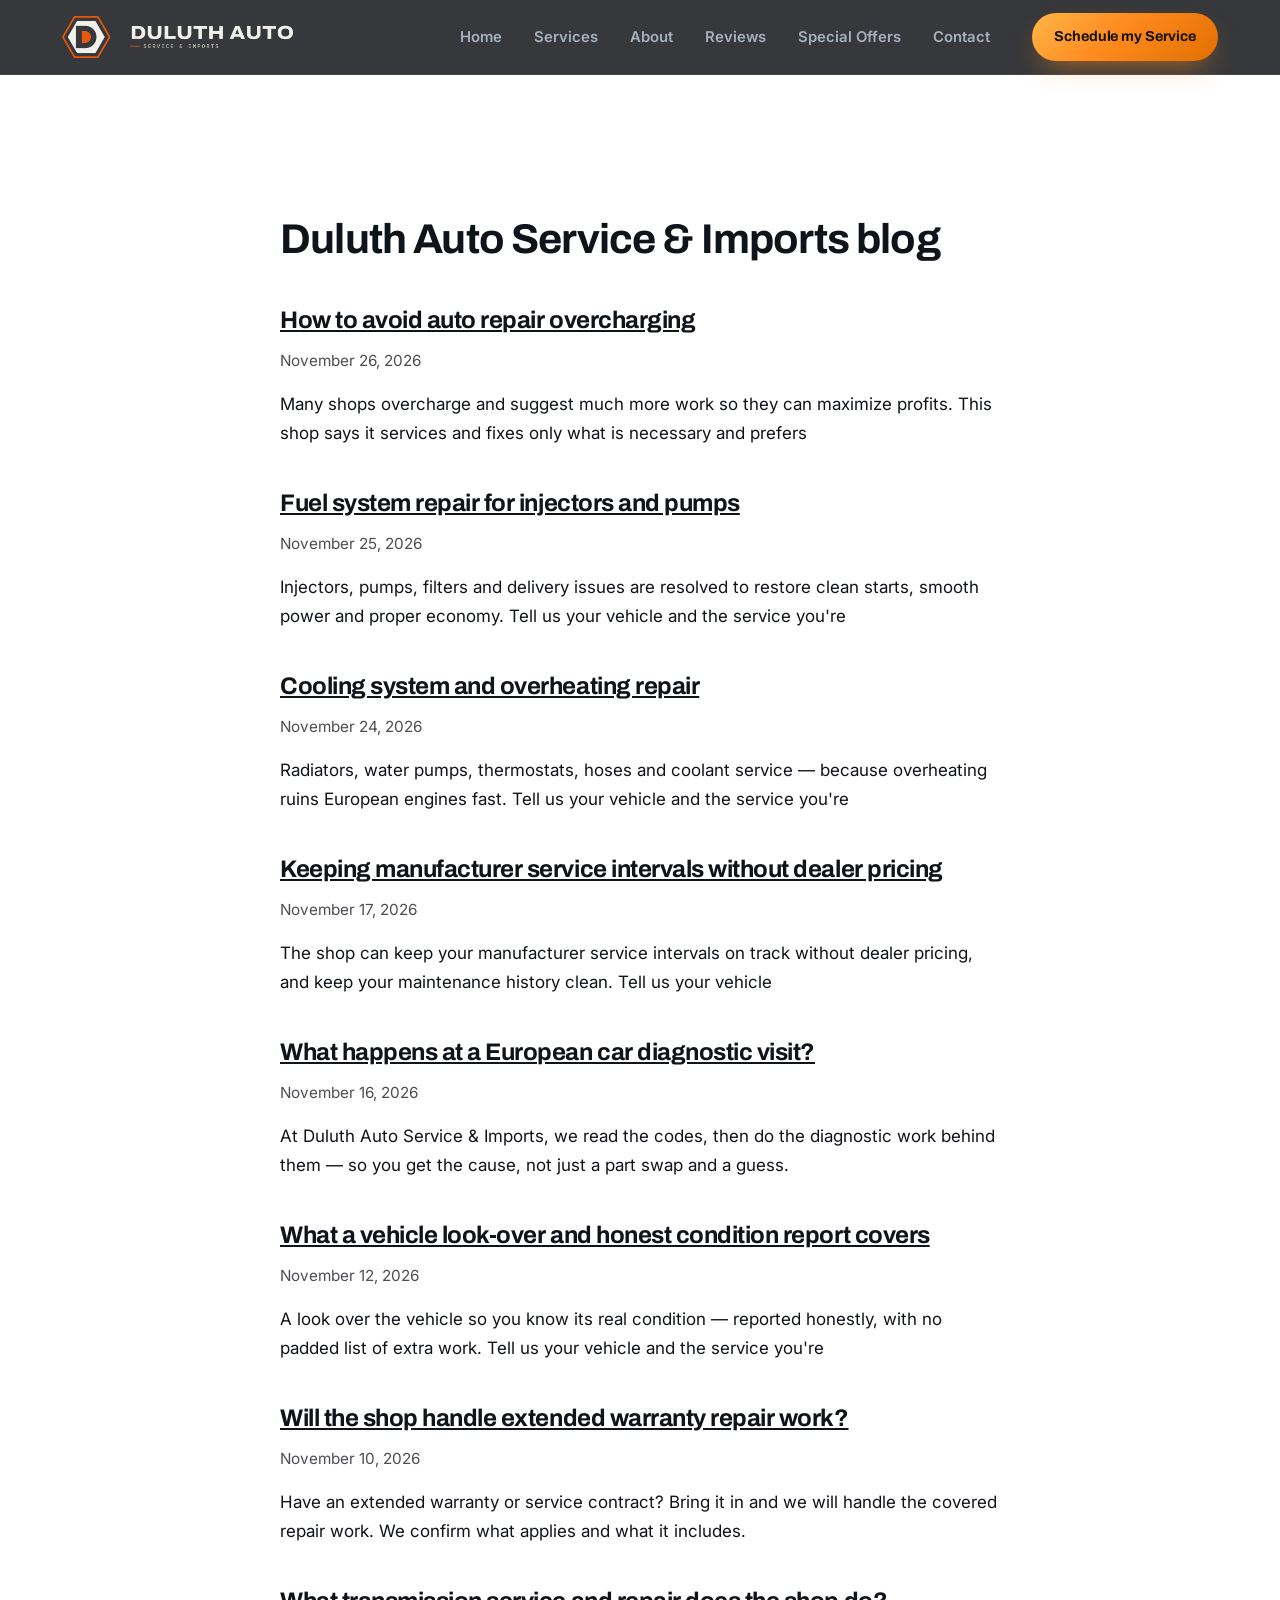
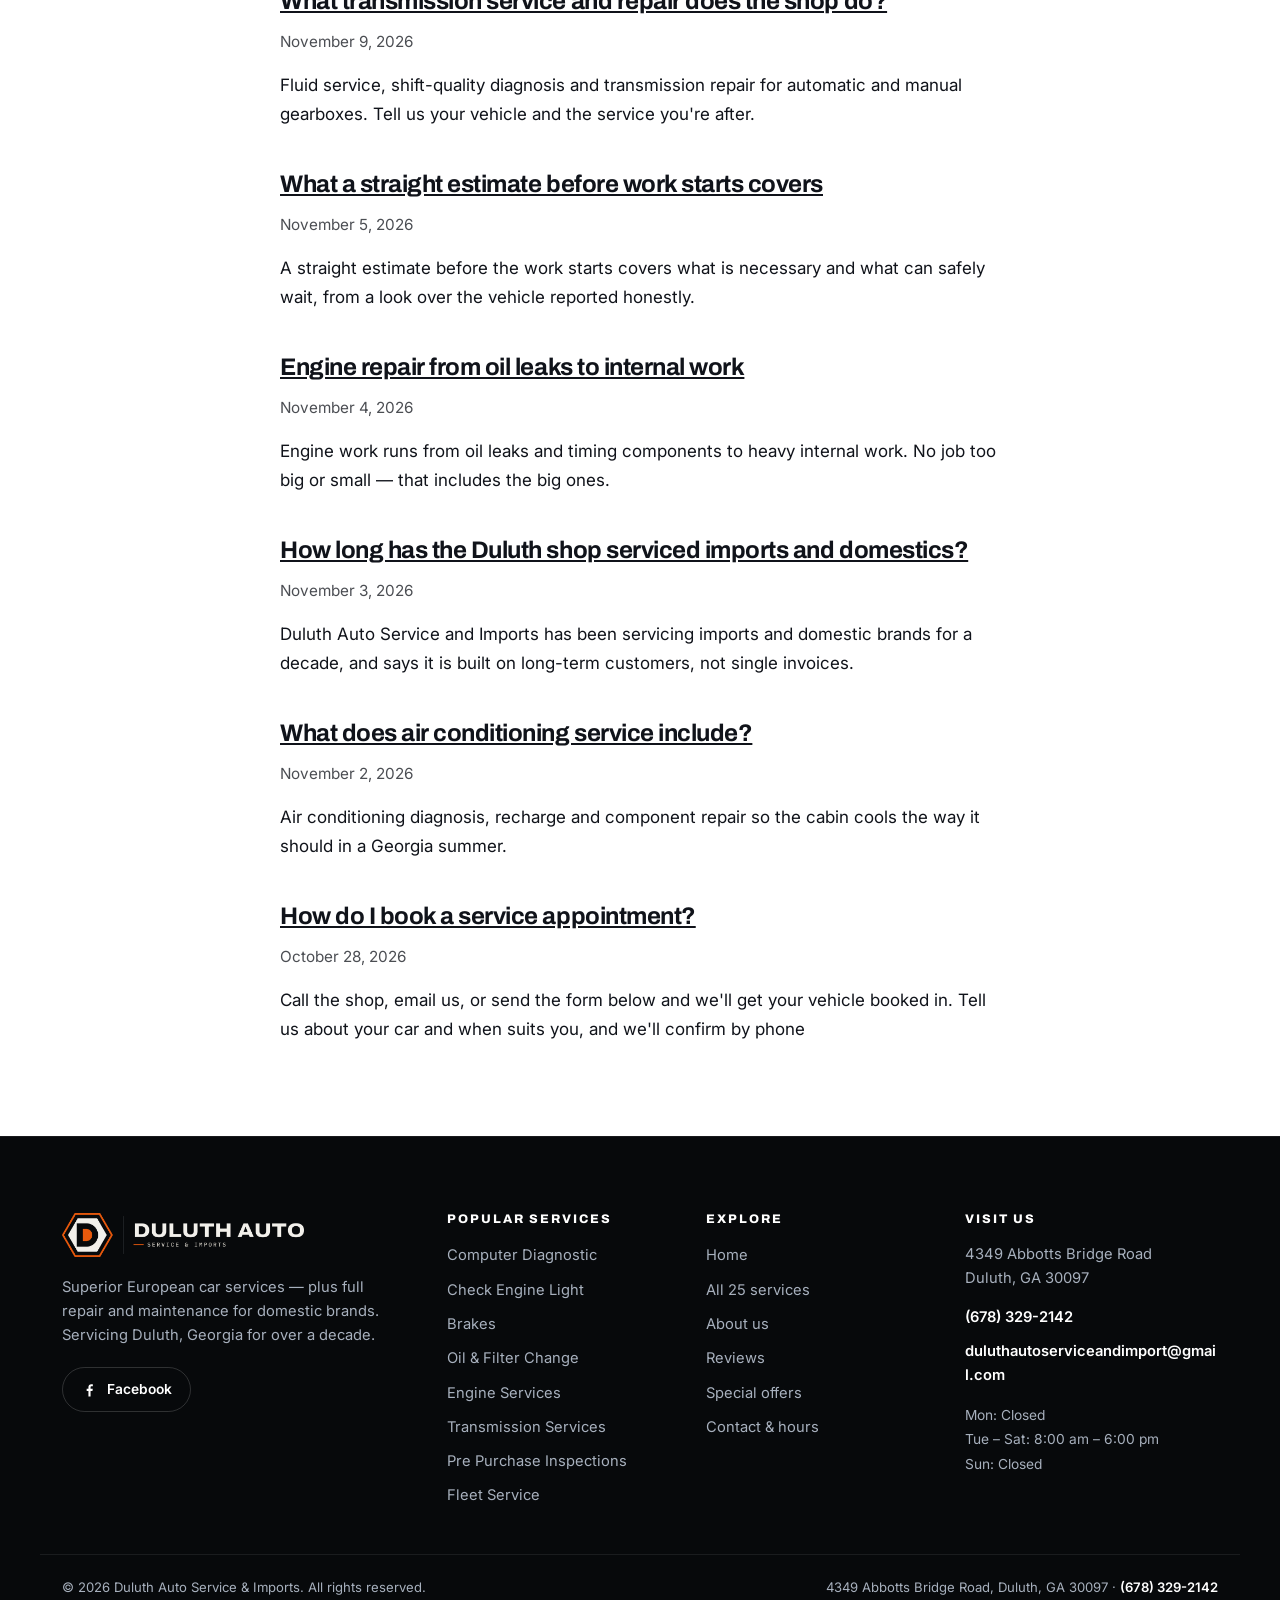
==== commit 2b7b8764: "chore: update blog" ====
--- a/blog/index.html
+++ b/blog/index.html
@@ -129,6 +129,5 @@
     <p>4349 Abbotts Bridge Road, Duluth, GA 30097 · <a href="tel:+16783292142">(678) 329-2142</a></p>
   </div>
 </footer>
-<p data-lv-review="1" style="text-align:center;margin:24px 0"><a href="/review">Leave us a review</a></p>
 </body>
 </html>
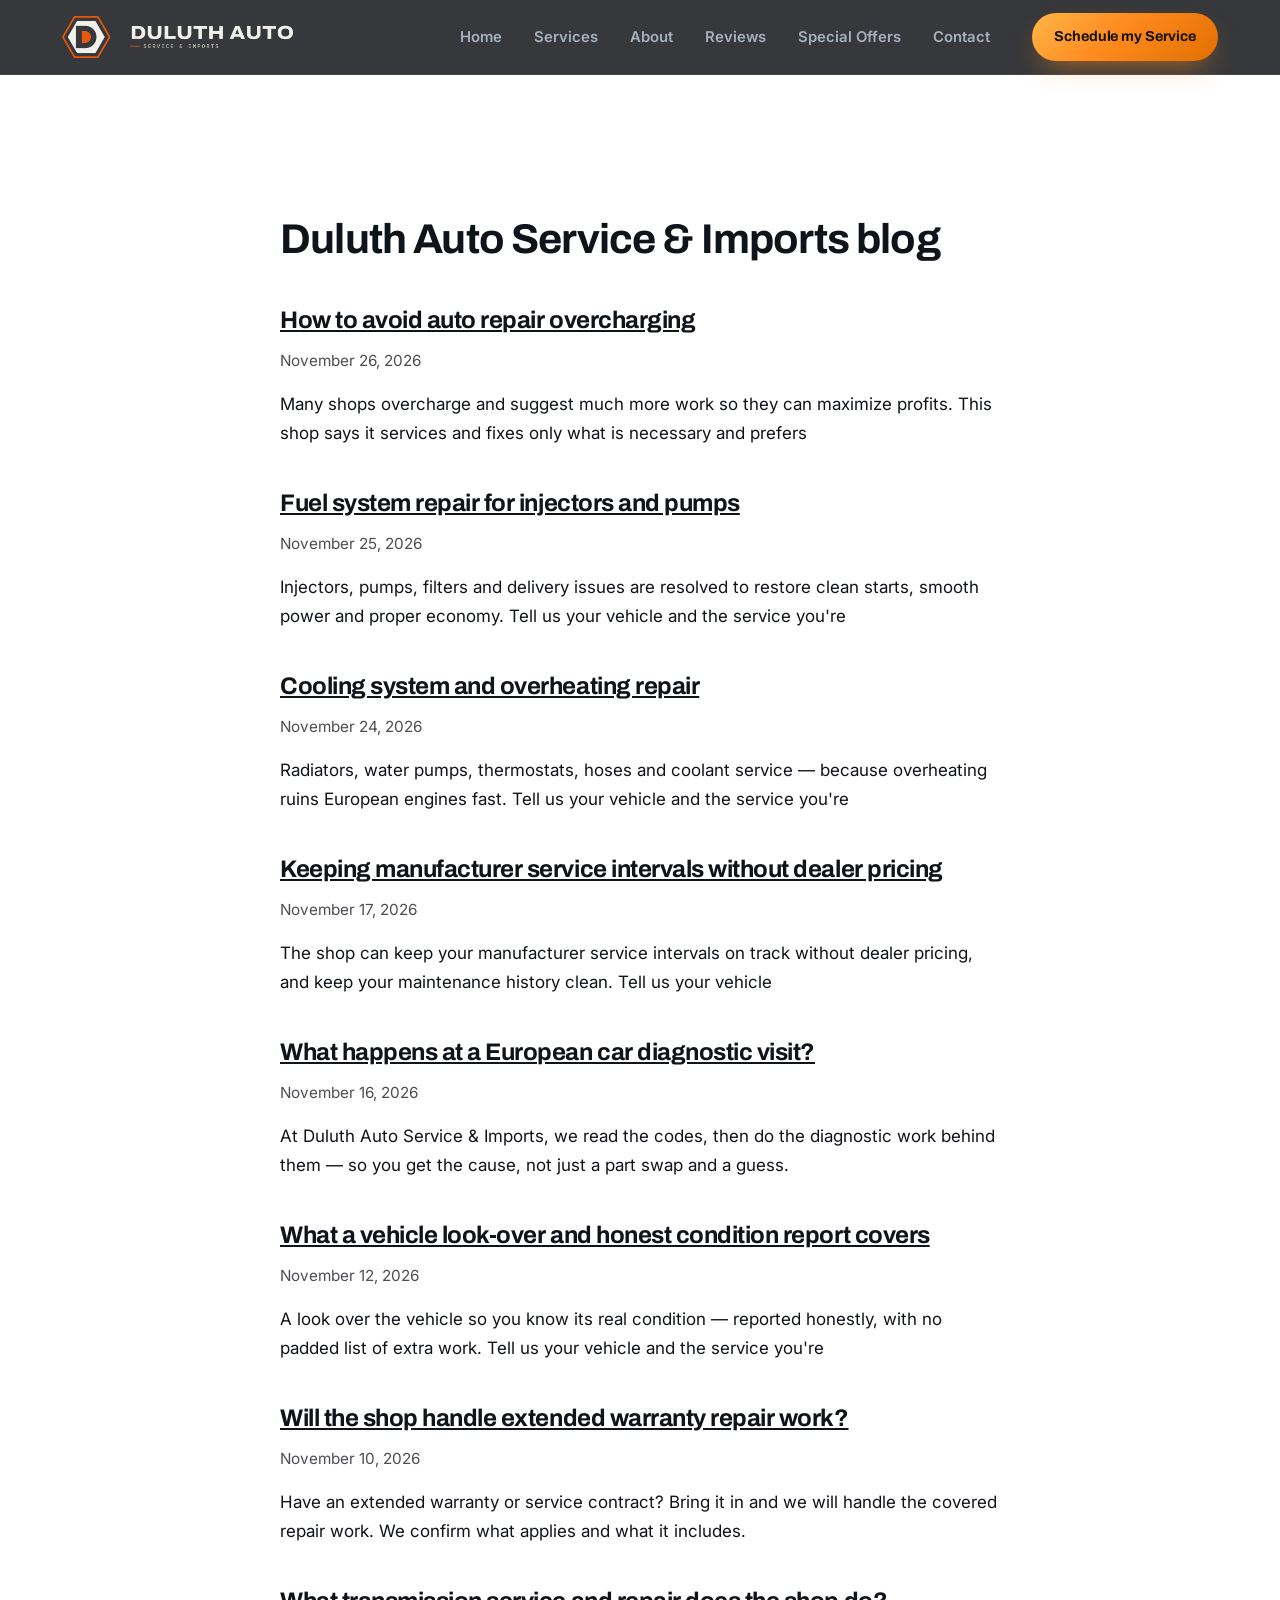
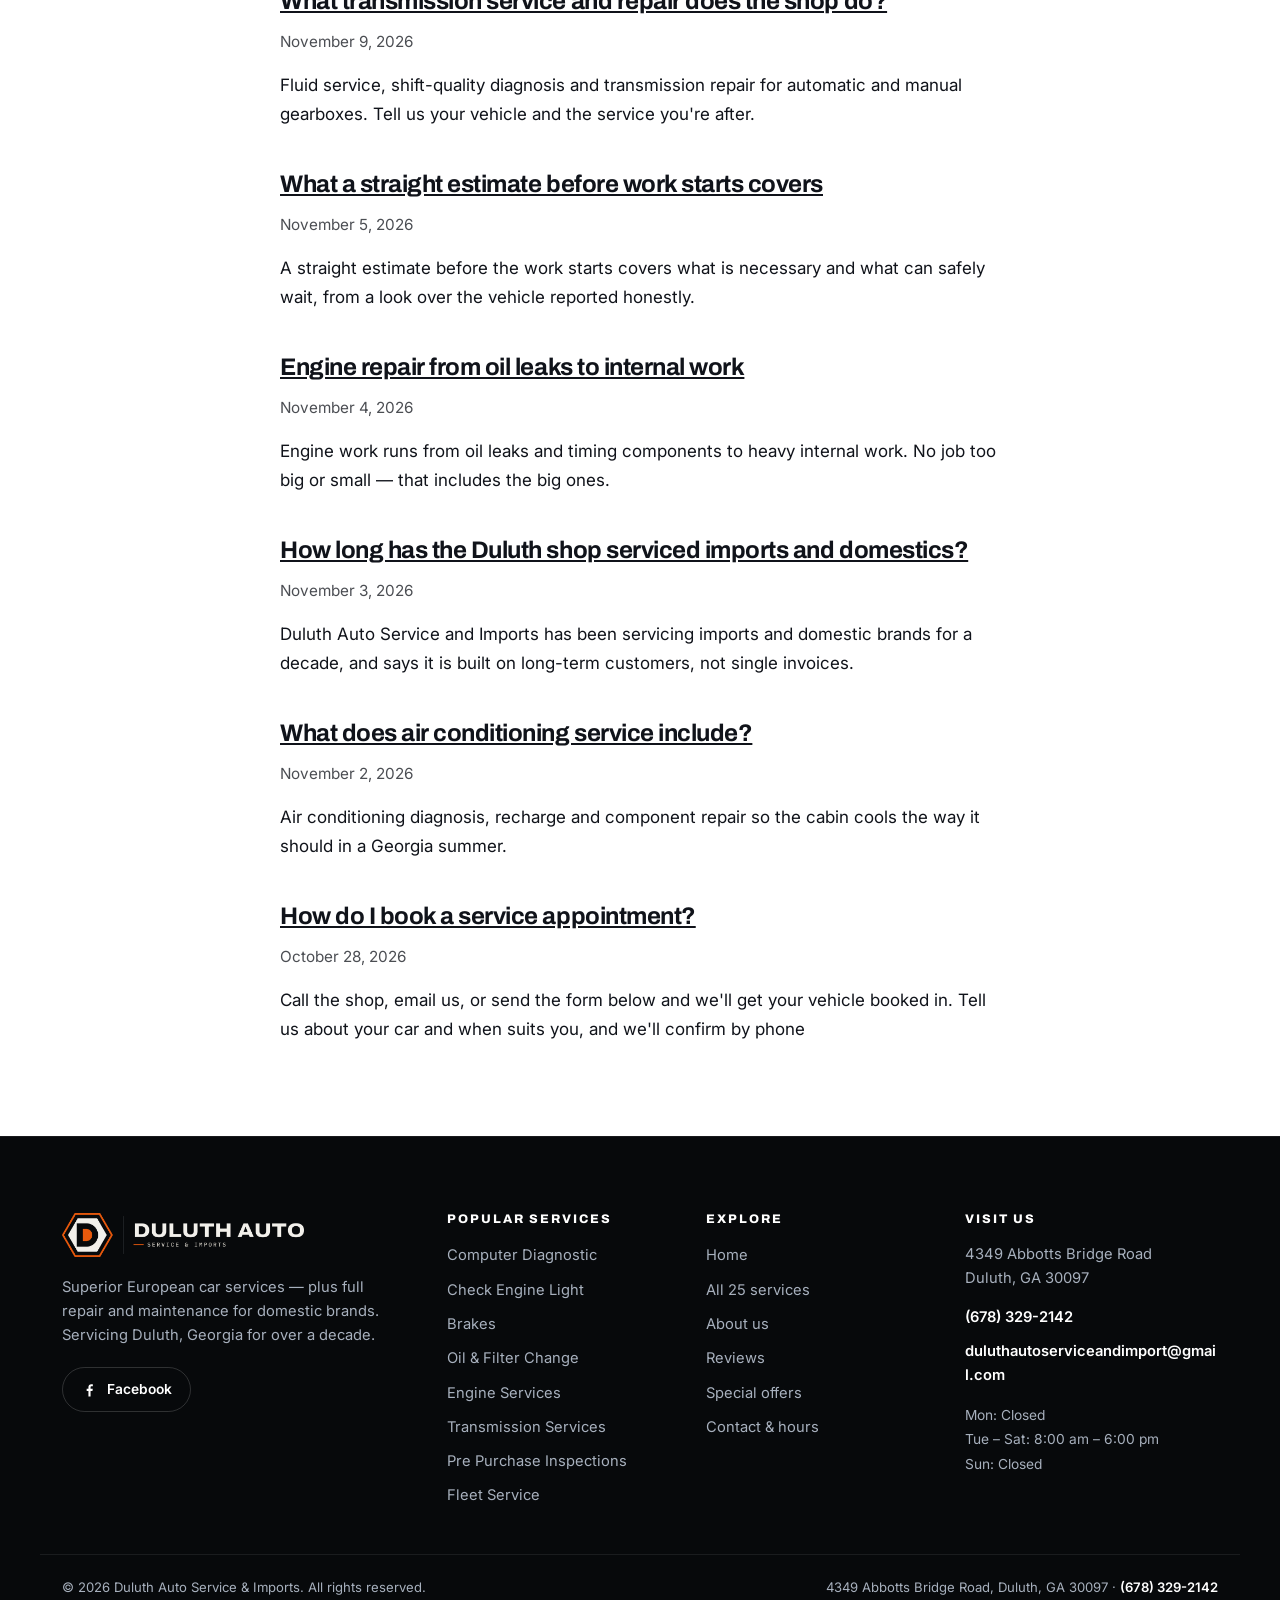
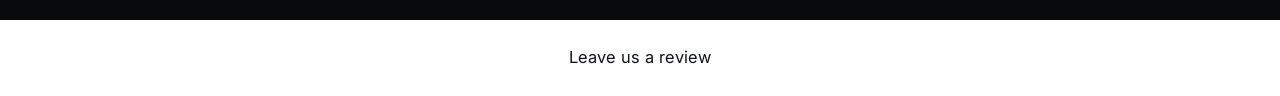
==== commit 1d519875: "feat: add review page link" ====
--- a/blog/index.html
+++ b/blog/index.html
@@ -129,5 +129,6 @@
     <p>4349 Abbotts Bridge Road, Duluth, GA 30097 · <a href="tel:+16783292142">(678) 329-2142</a></p>
   </div>
 </footer>
+<p data-lv-review="1" style="text-align:center;margin:24px 0"><a href="/review">Leave us a review</a></p>
 </body>
 </html>
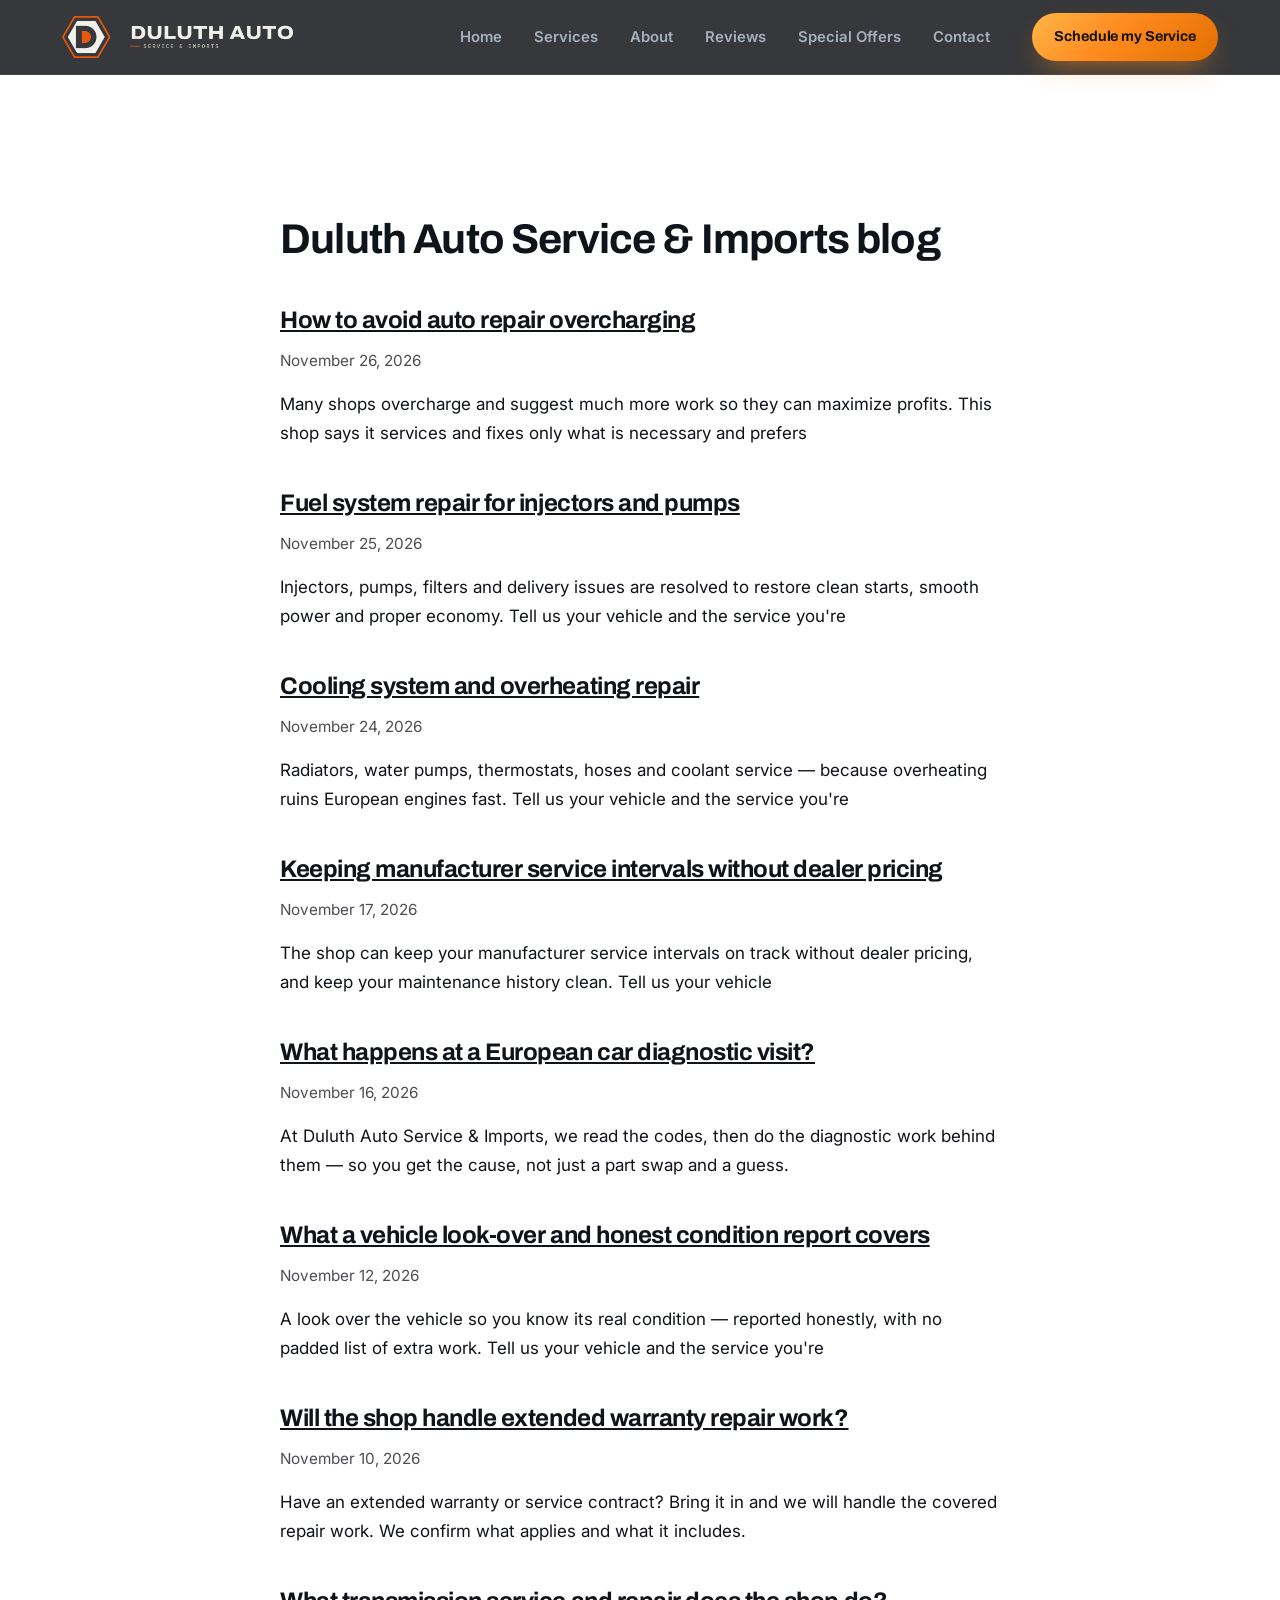
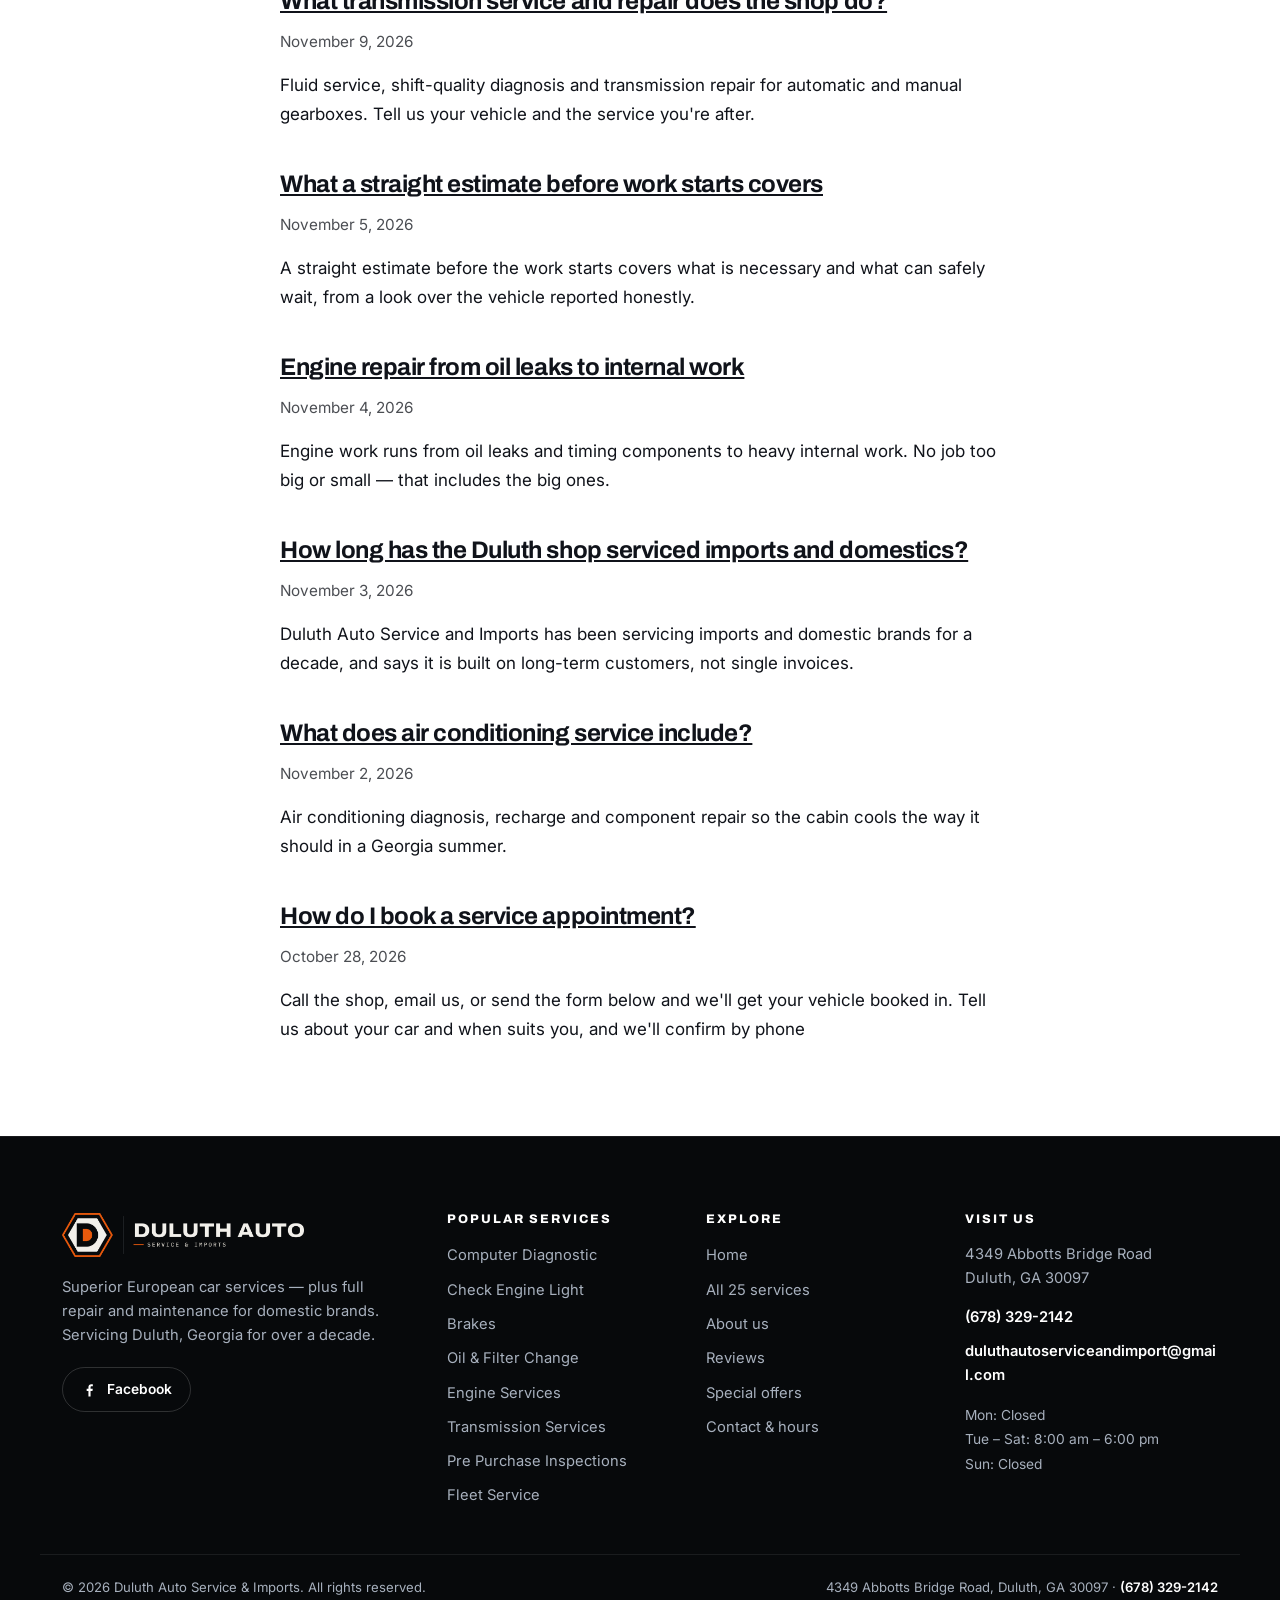
==== commit 206c9c01: "chore: update blog" ====
--- a/blog/index.html
+++ b/blog/index.html
@@ -129,6 +129,5 @@
     <p>4349 Abbotts Bridge Road, Duluth, GA 30097 · <a href="tel:+16783292142">(678) 329-2142</a></p>
   </div>
 </footer>
-<p data-lv-review="1" style="text-align:center;margin:24px 0"><a href="/review">Leave us a review</a></p>
 </body>
 </html>
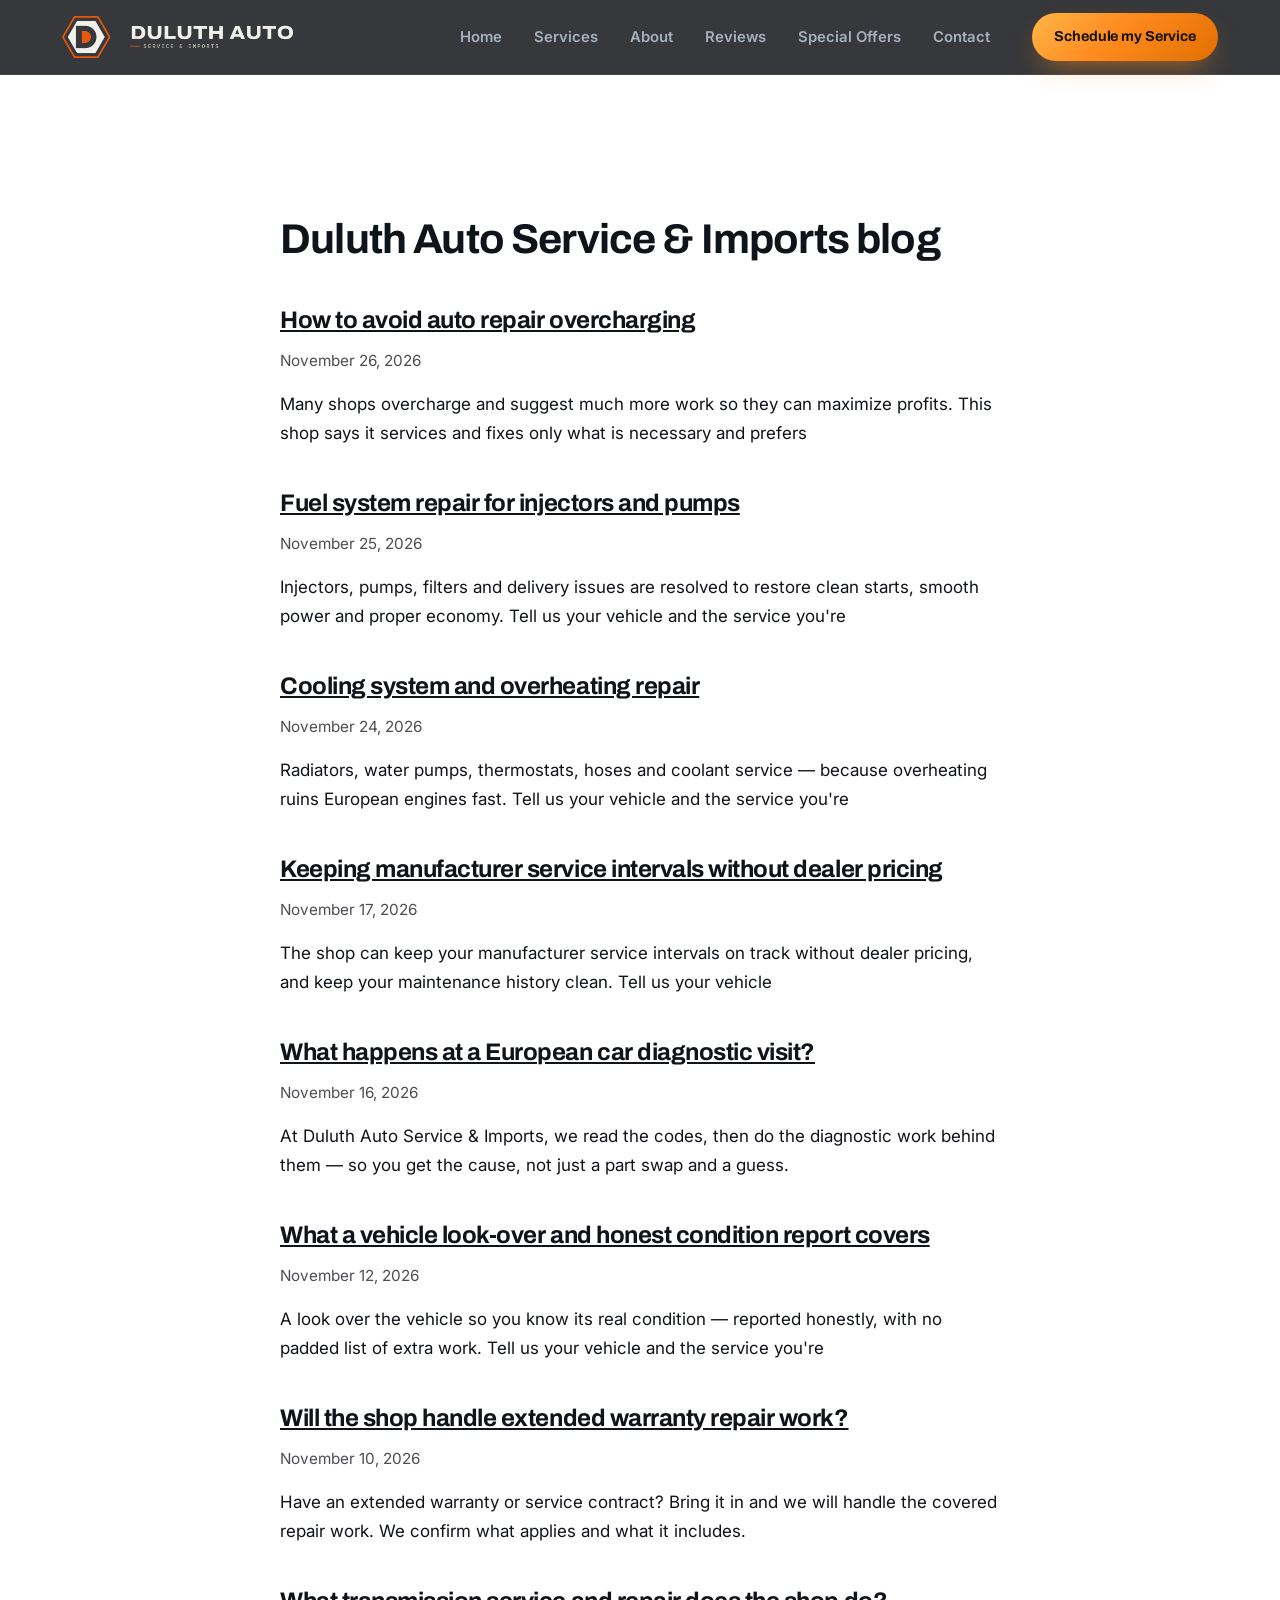
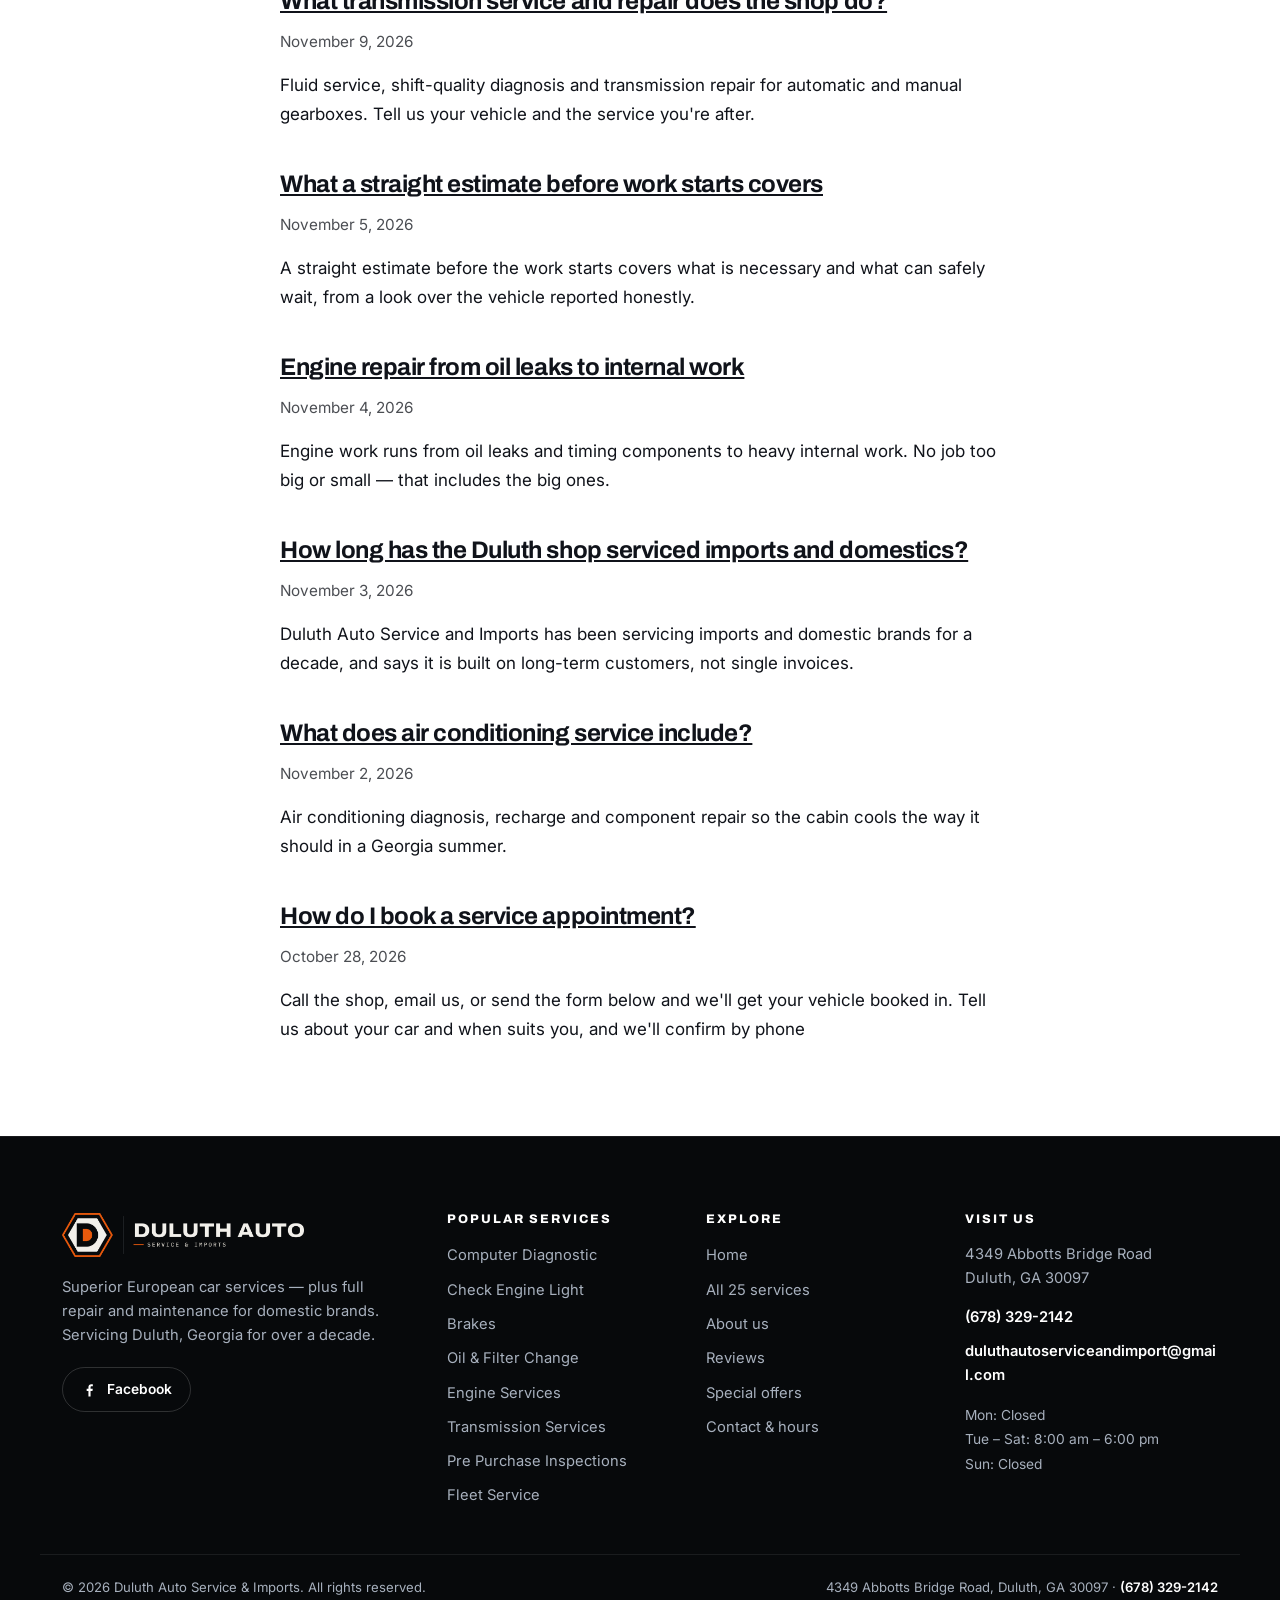
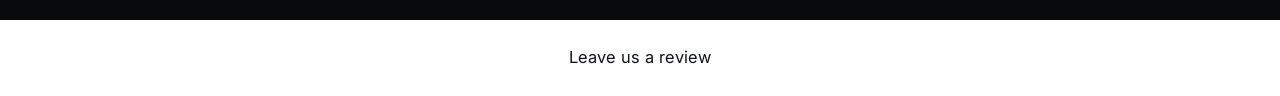
==== commit 3b514b2a: "feat: add review page link" ====
--- a/blog/index.html
+++ b/blog/index.html
@@ -129,5 +129,6 @@
     <p>4349 Abbotts Bridge Road, Duluth, GA 30097 · <a href="tel:+16783292142">(678) 329-2142</a></p>
   </div>
 </footer>
+<p data-lv-review="1" style="text-align:center;margin:24px 0"><a href="/review">Leave us a review</a></p>
 </body>
 </html>
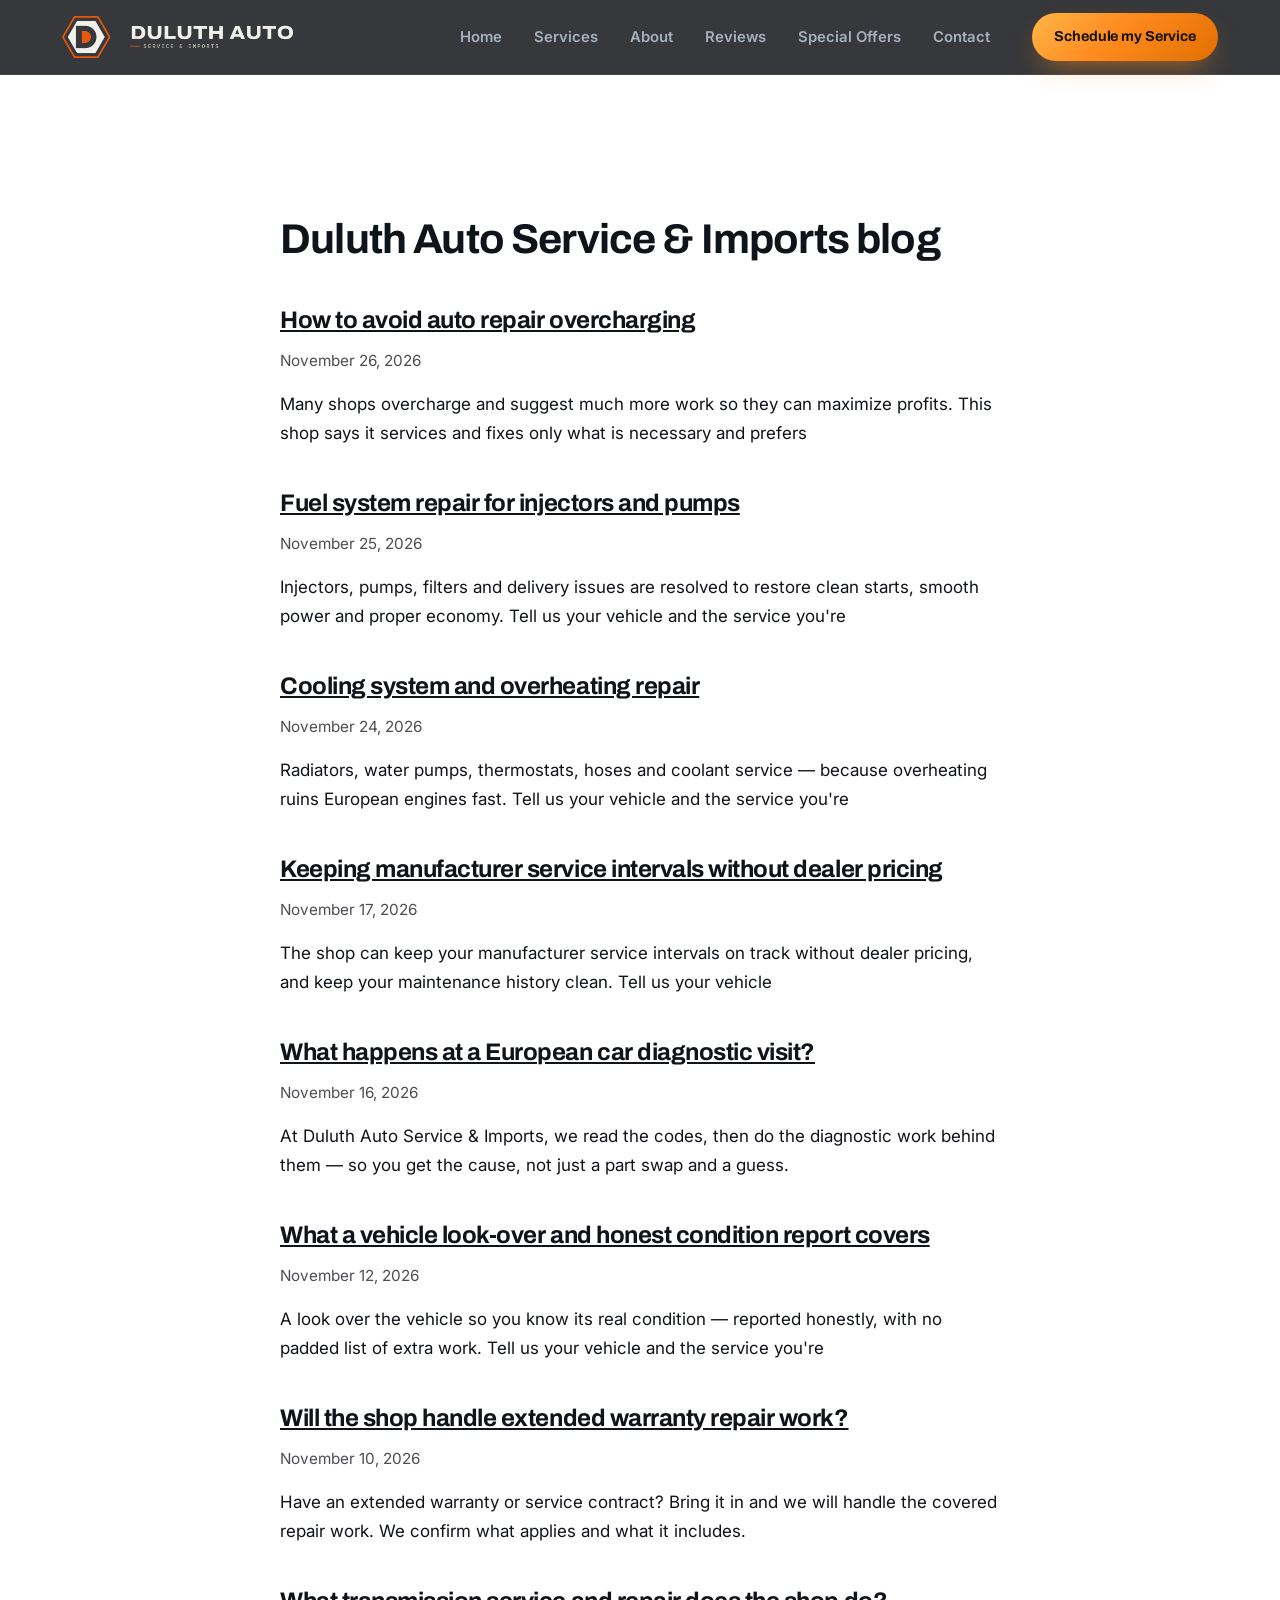
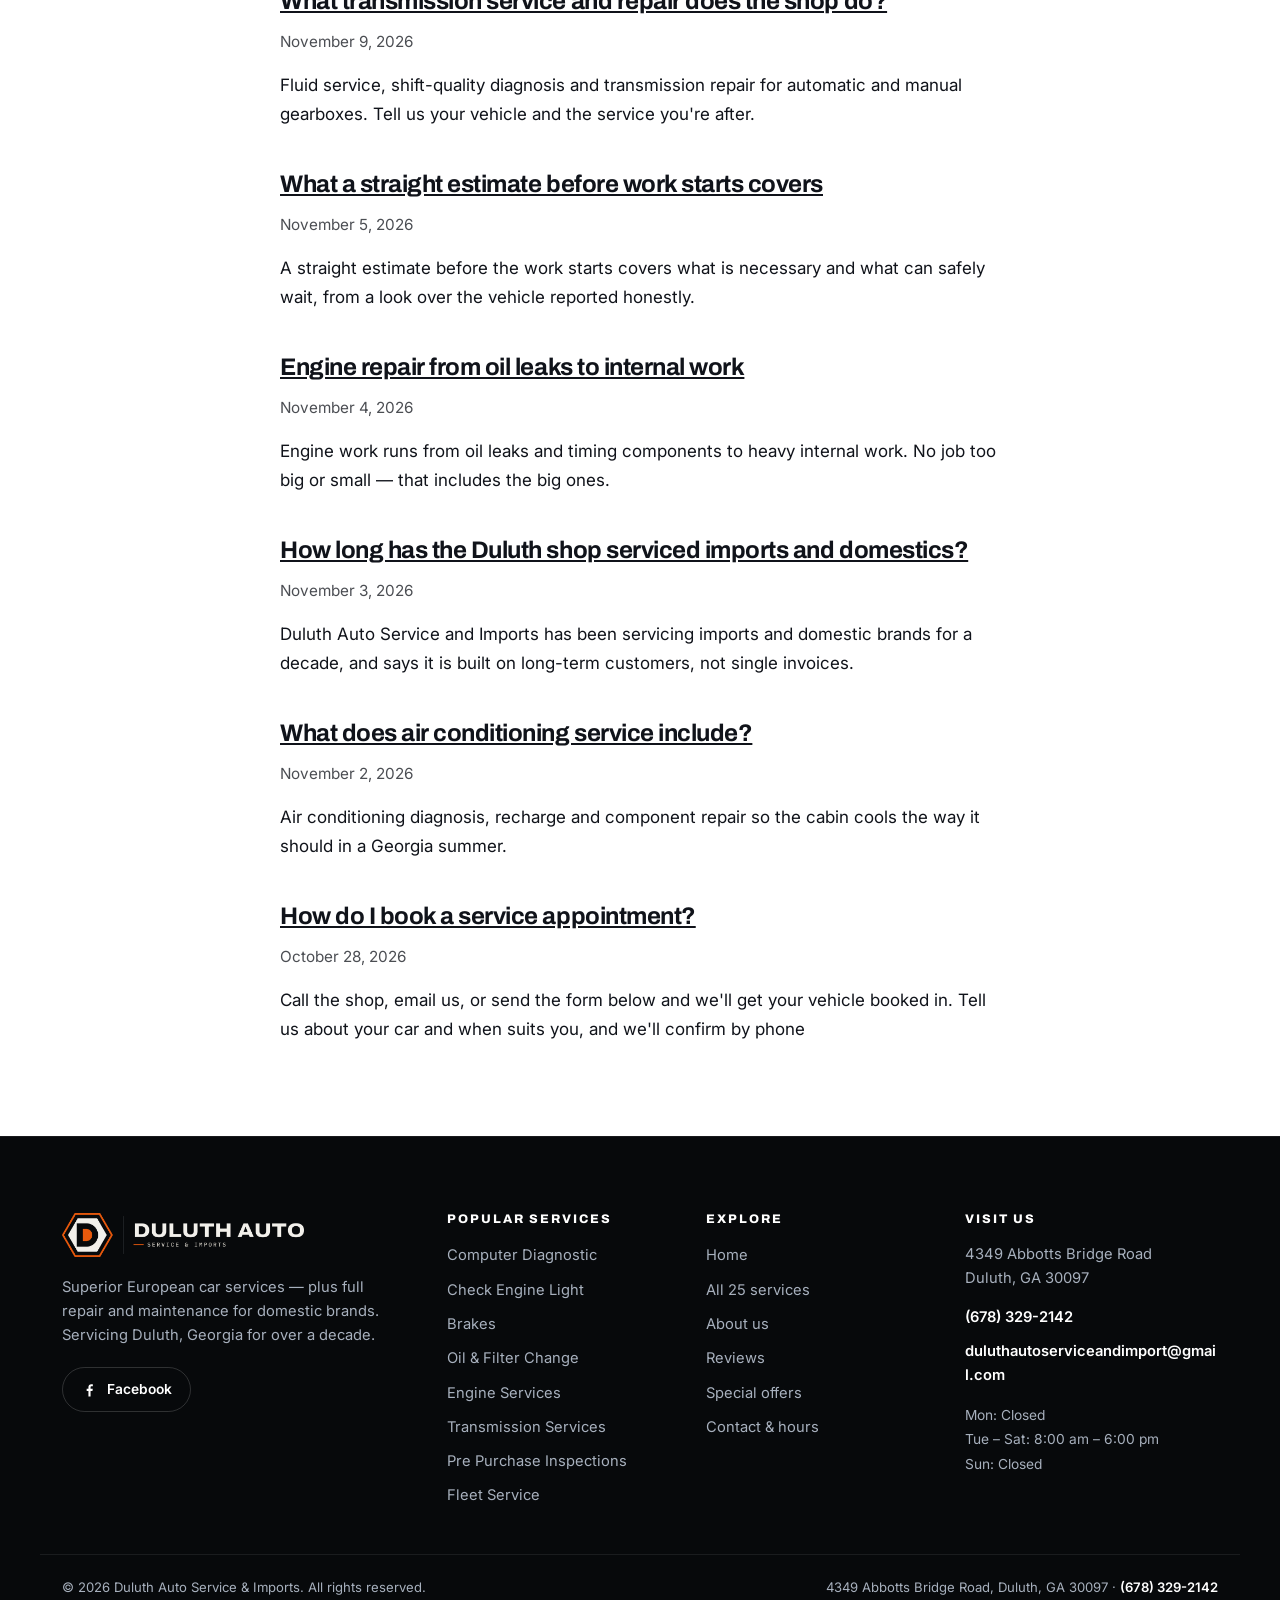
==== commit 6d2a0910: "chore: update blog" ====
--- a/blog/index.html
+++ b/blog/index.html
@@ -129,6 +129,5 @@
     <p>4349 Abbotts Bridge Road, Duluth, GA 30097 · <a href="tel:+16783292142">(678) 329-2142</a></p>
   </div>
 </footer>
-<p data-lv-review="1" style="text-align:center;margin:24px 0"><a href="/review">Leave us a review</a></p>
 </body>
 </html>
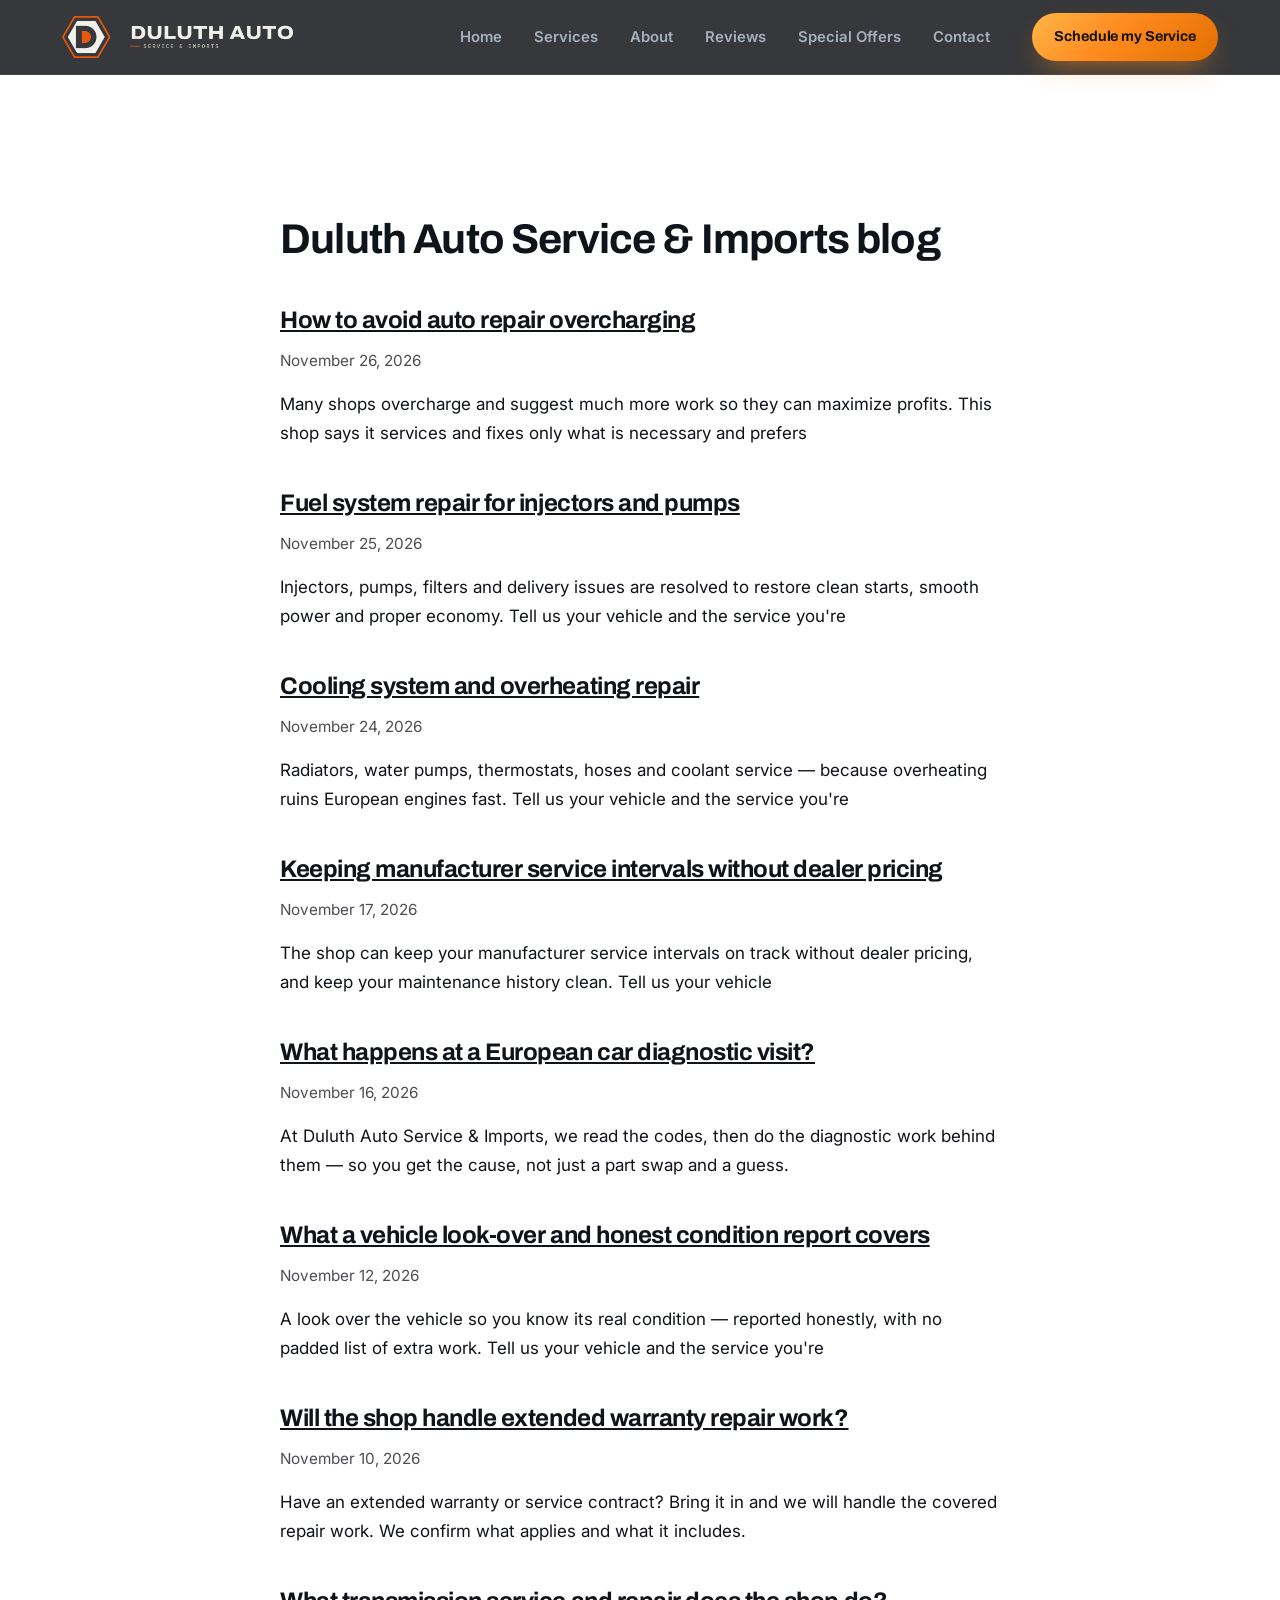
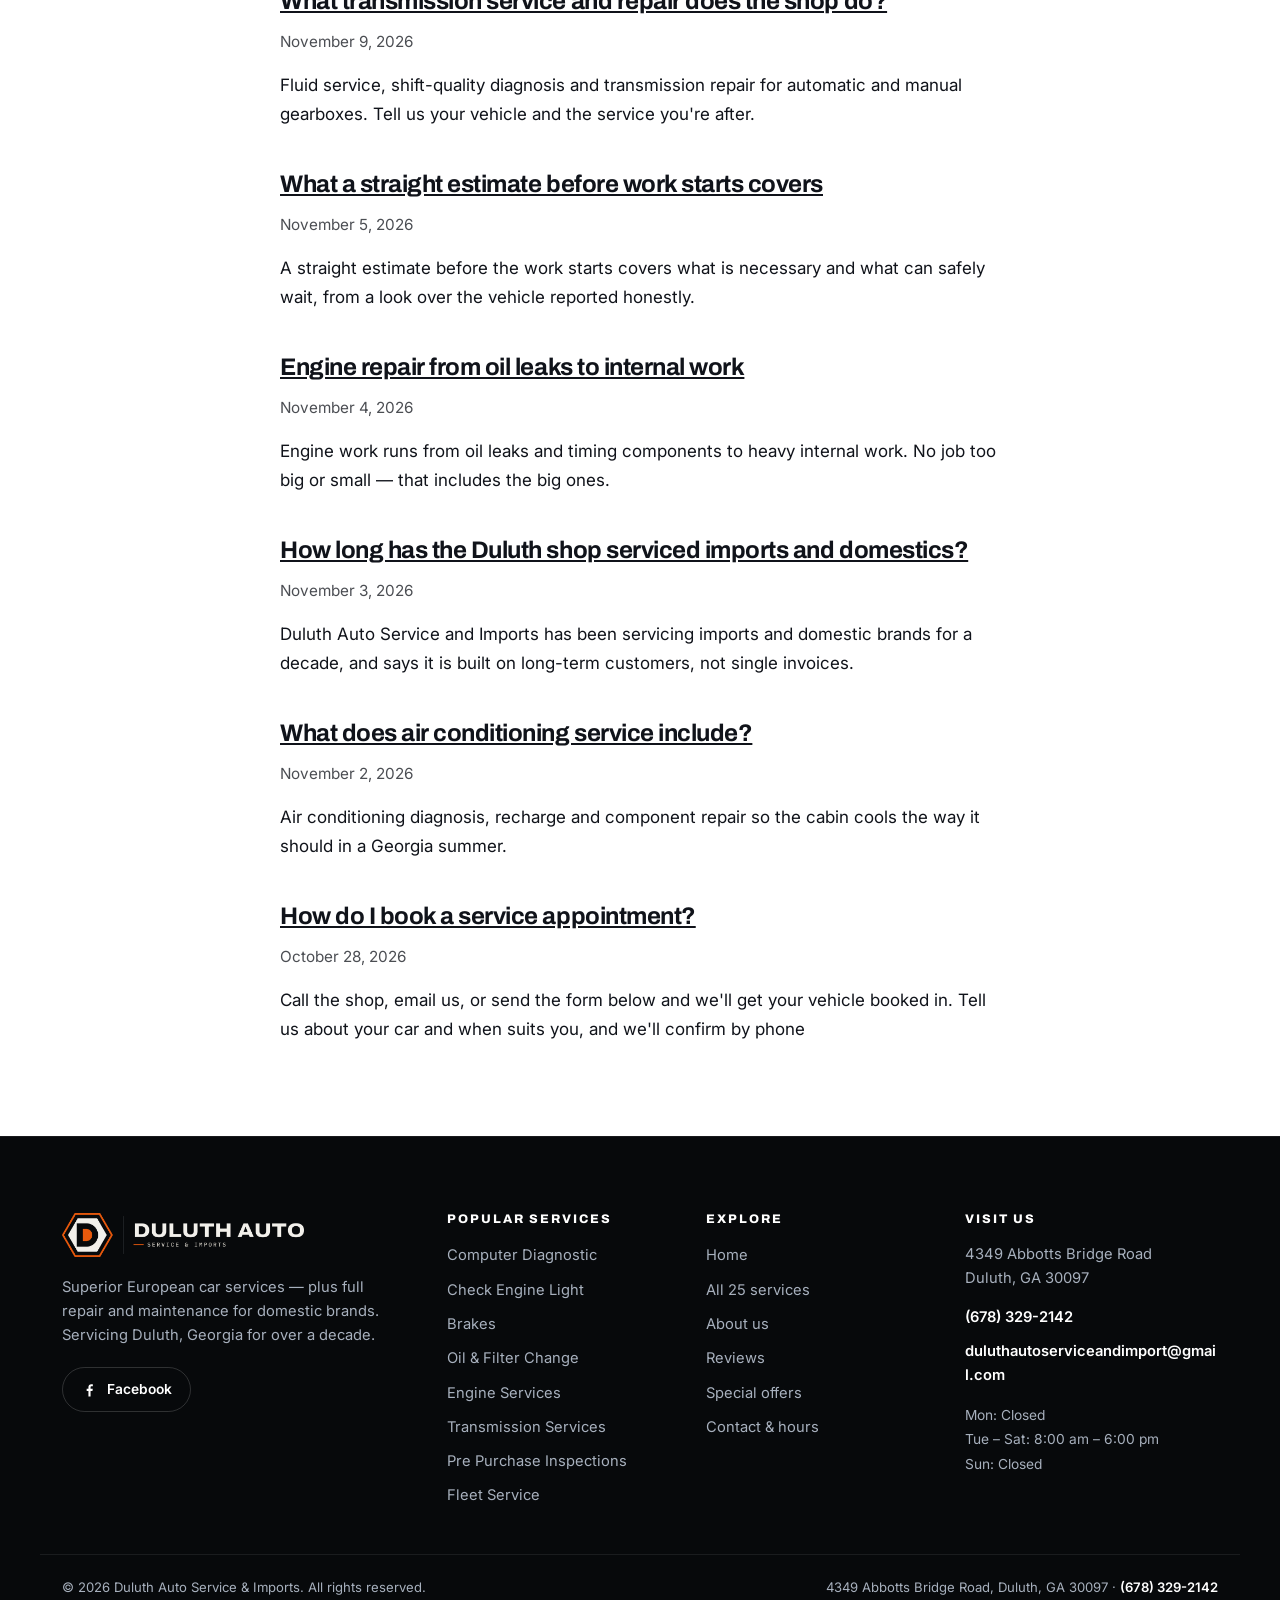
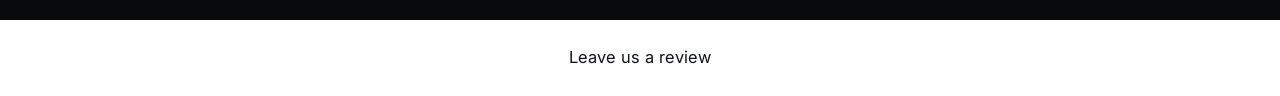
==== commit 108f35b1: "feat: add review page link" ====
--- a/blog/index.html
+++ b/blog/index.html
@@ -129,5 +129,6 @@
     <p>4349 Abbotts Bridge Road, Duluth, GA 30097 · <a href="tel:+16783292142">(678) 329-2142</a></p>
   </div>
 </footer>
+<p data-lv-review="1" style="text-align:center;margin:24px 0"><a href="/review">Leave us a review</a></p>
 </body>
 </html>
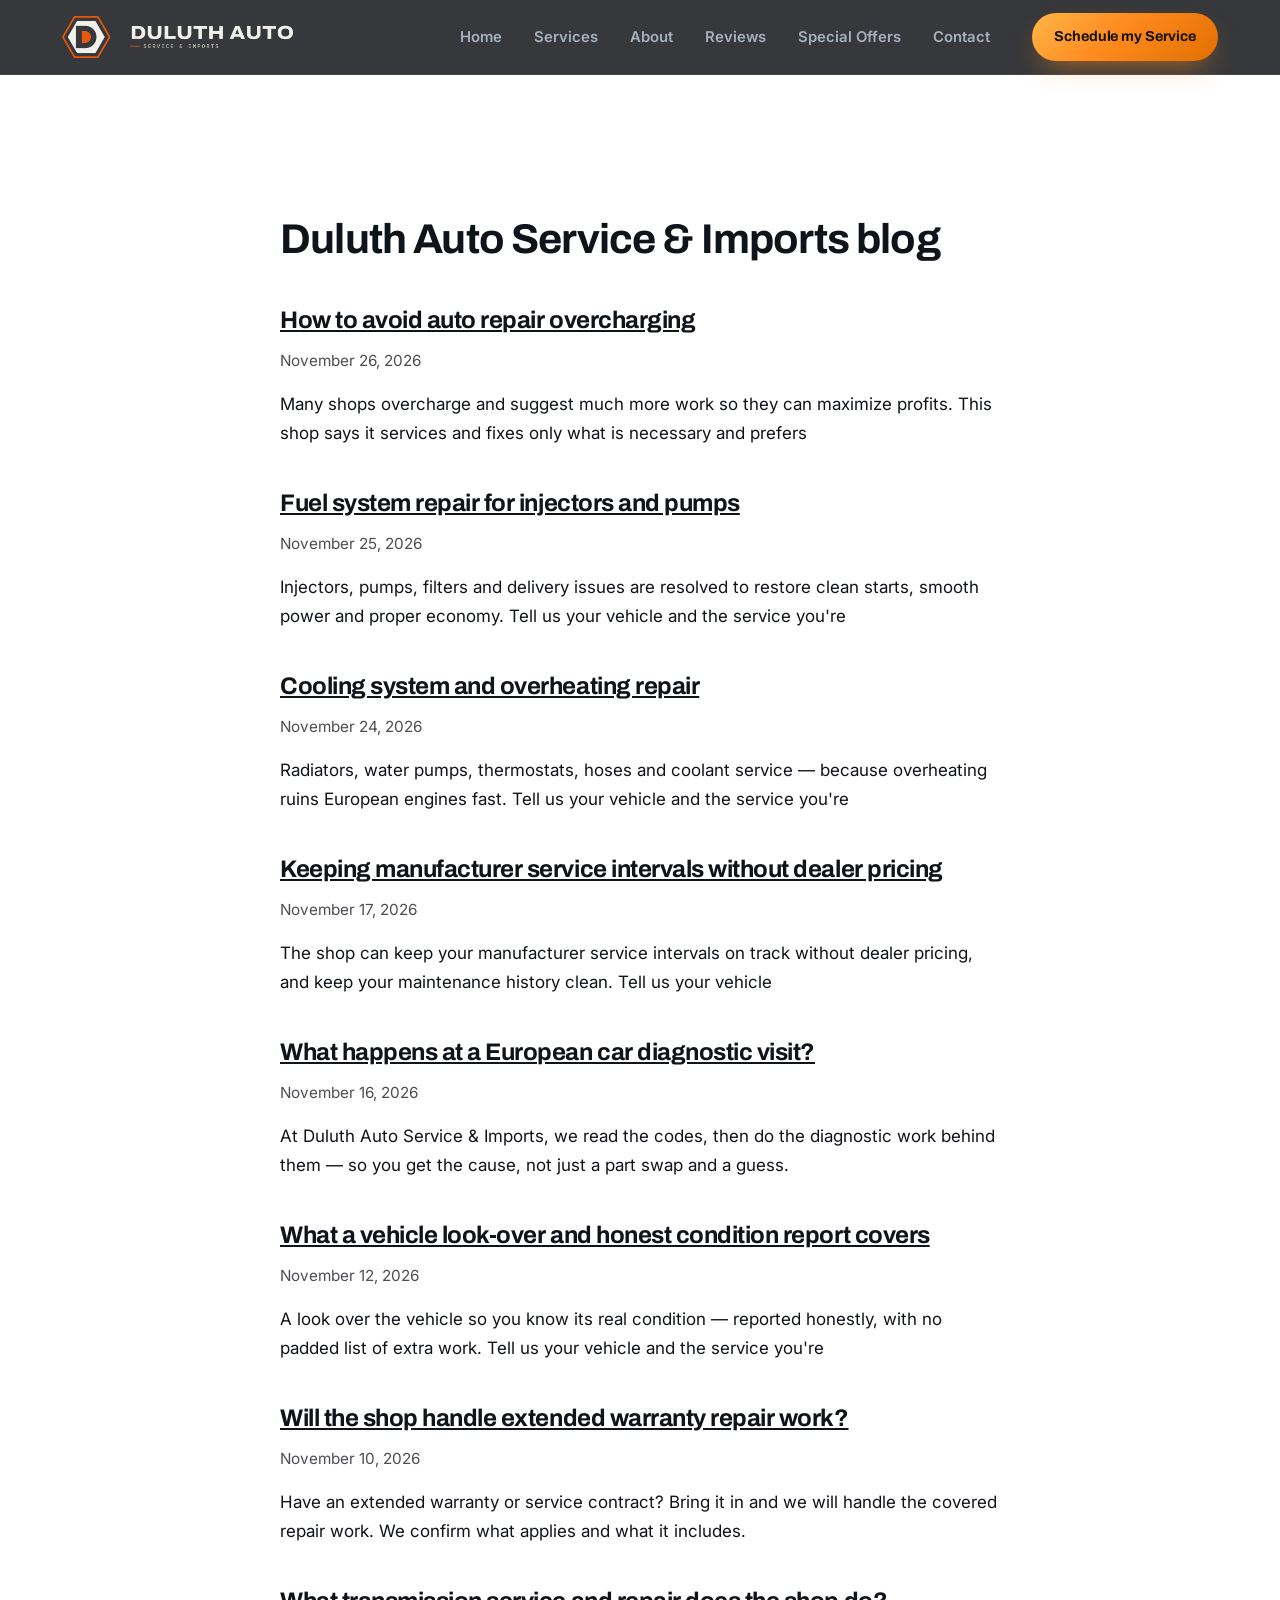
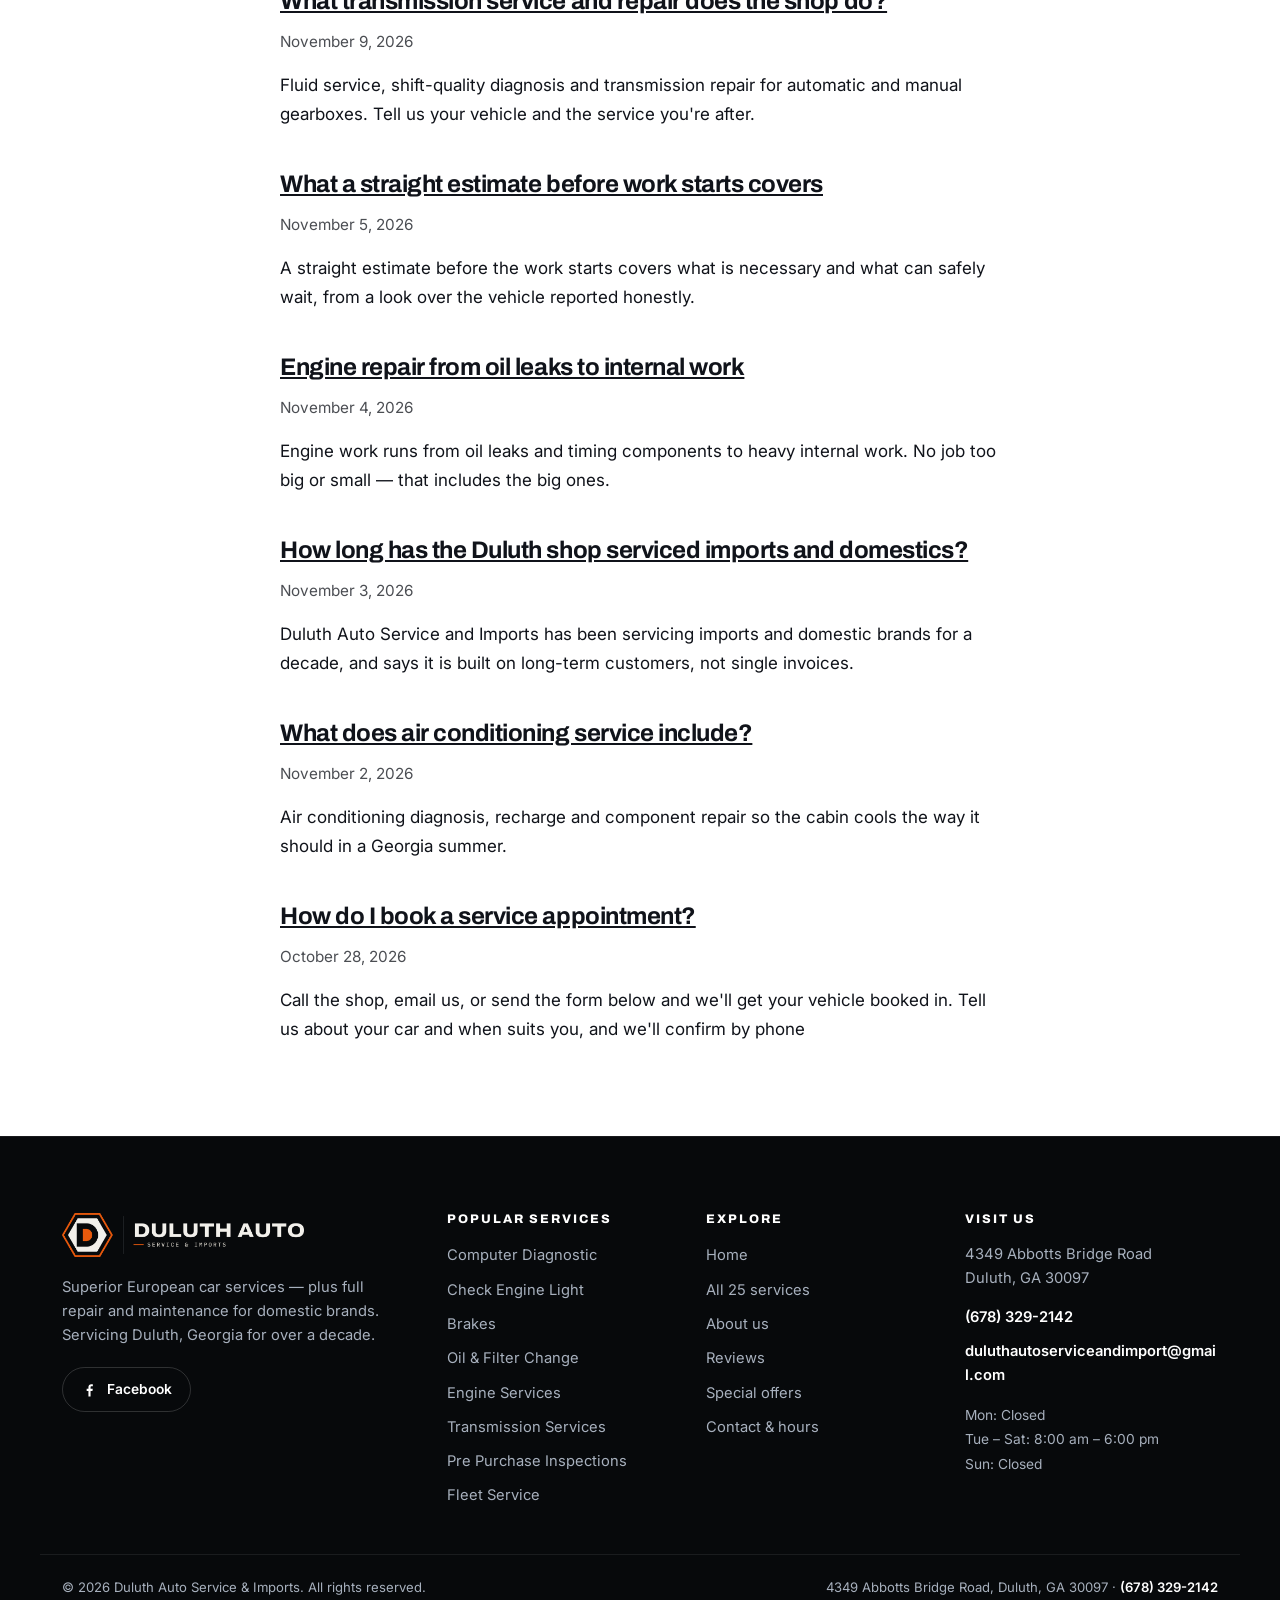
==== commit 654b65bd: "chore: update blog" ====
--- a/blog/index.html
+++ b/blog/index.html
@@ -129,6 +129,5 @@
     <p>4349 Abbotts Bridge Road, Duluth, GA 30097 · <a href="tel:+16783292142">(678) 329-2142</a></p>
   </div>
 </footer>
-<p data-lv-review="1" style="text-align:center;margin:24px 0"><a href="/review">Leave us a review</a></p>
 </body>
 </html>
